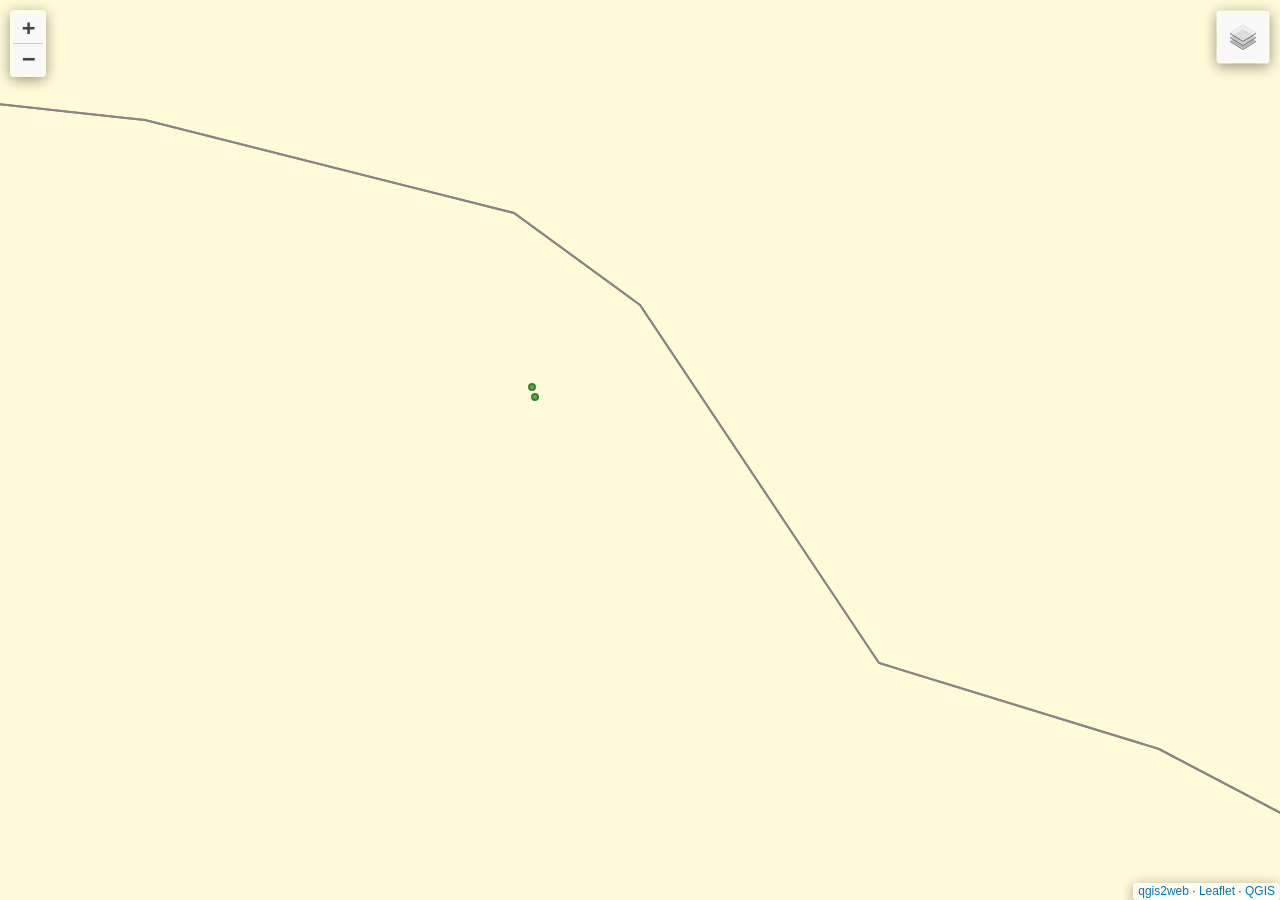
==== index.html @ 18610e32 "Jan 21 data" ====
<!doctype html>
<html lang="en">
    <head>
        <meta charset="utf-8">
        <meta http-equiv="X-UA-Compatible" content="IE=edge">
        <meta name="viewport" content="initial-scale=1,user-scalable=no,maximum-scale=1,width=device-width">
        <meta name="mobile-web-app-capable" content="yes">
        <meta name="apple-mobile-web-app-capable" content="yes">
        <link rel="stylesheet" href="css/leaflet.css">
        <link rel="stylesheet" href="css/L.Control.Layers.Tree.css">
        <link rel="stylesheet" href="css/qgis2web.css">
        <link rel="stylesheet" href="css/fontawesome-all.min.css">
        <link rel="stylesheet" href="css/leaflet.photon.css">
        <style>
        html, body, #map {
            width: 100%;
            height: 100%;
            padding: 0;
            margin: 0;
        }
        </style>
        <title></title>
    </head>
    <body>
        <div id="map">
        </div>
        <script src="js/qgis2web_expressions.js"></script>
        <script src="js/leaflet.js"></script>
        <script src="js/L.Control.Layers.Tree.min.js"></script>
        <script src="js/leaflet.rotatedMarker.js"></script>
        <script src="js/leaflet.pattern.js"></script>
        <script src="js/leaflet-hash.js"></script>
        <script src="js/Autolinker.min.js"></script>
        <script src="js/rbush.min.js"></script>
        <script src="js/labelgun.min.js"></script>
        <script src="js/labels.js"></script>
        <script src="js/leaflet.photon.js"></script>
        <script src="data/Wards_1.js"></script>
        <script src="data/Supporters_2.js"></script>
        <script src="data/Objectors_3.js"></script>
        <script>
        var highlightLayer;
        function highlightFeature(e) {
            highlightLayer = e.target;

            if (e.target.feature.geometry.type === 'LineString' || e.target.feature.geometry.type === 'MultiLineString') {
              highlightLayer.setStyle({
                color: 'rgba(255, 255, 0, 0.30)',
              });
            } else {
              highlightLayer.setStyle({
                fillColor: 'rgba(255, 255, 0, 0.30)',
                fillOpacity: 1
              });
            }
        }
        var map = L.map('map', {
            zoomControl:false, maxZoom:28, minZoom:1
        }).fitBounds([[50.75312364423836,-2.7796064634447877],[50.758389006236825,-2.770033794509593]]);
        var hash = new L.Hash(map);
        map.attributionControl.setPrefix('<a href="https://github.com/tomchadwin/qgis2web" target="_blank">qgis2web</a> &middot; <a href="https://leafletjs.com" title="A JS library for interactive maps">Leaflet</a> &middot; <a href="https://qgis.org">QGIS</a>');
        var autolinker = new Autolinker({truncate: {length: 30, location: 'smart'}});
        // remove popup's row if "visible-with-data"
        function removeEmptyRowsFromPopupContent(content, feature) {
         var tempDiv = document.createElement('div');
         tempDiv.innerHTML = content;
         var rows = tempDiv.querySelectorAll('tr');
         for (var i = 0; i < rows.length; i++) {
             var td = rows[i].querySelector('td.visible-with-data');
             var key = td ? td.id : '';
             if (td && td.classList.contains('visible-with-data') && feature.properties[key] == null) {
                 rows[i].parentNode.removeChild(rows[i]);
             }
         }
         return tempDiv.innerHTML;
        }
        // modify popup if contains media
        function addClassToPopupIfMedia(content, popup) {
            var tempDiv = document.createElement('div');
            tempDiv.innerHTML = content;
            var imgTd = tempDiv.querySelector('td img');
            if (imgTd) {
                var src = imgTd.getAttribute('src');
                if (/\.(jpg|jpeg|png|gif|bmp|webp|avif)$/i.test(src)) {
                    popup._contentNode.classList.add('media');
                    setTimeout(function() {
                        popup.update();
                    }, 10);
                } else if (/\.(mp3|wav|ogg|aac)$/i.test(src)) {
                    var audio = document.createElement('audio');
                    audio.controls = true;
                    audio.src = src;
                    imgTd.parentNode.replaceChild(audio, imgTd);
                    popup._contentNode.classList.add('media');
                    setTimeout(function() {
                        popup.setContent(tempDiv.innerHTML);
                        popup.update();
                    }, 10);
                } else if (/\.(mp4|webm|ogg|mov)$/i.test(src)) {
                    var video = document.createElement('video');
                    video.controls = true;
                    video.src = src;
                    video.style.width = "400px";
                    video.style.height = "300px";
                    video.style.maxHeight = "60vh";
                    video.style.maxWidth = "60vw";
                    imgTd.parentNode.replaceChild(video, imgTd);
                    popup._contentNode.classList.add('media');
                    // Aggiorna il popup quando il video carica i metadati
                    video.addEventListener('loadedmetadata', function() {
                        popup.update();
                    });
                    setTimeout(function() {
                        popup.setContent(tempDiv.innerHTML);
                        popup.update();
                    }, 10);
                } else {
                    popup._contentNode.classList.remove('media');
                }
            } else {
                popup._contentNode.classList.remove('media');
            }
        }
        var zoomControl = L.control.zoom({
            position: 'topleft'
        }).addTo(map);
        var bounds_group = new L.featureGroup([]);
        function setBounds() {
        }
        map.createPane('pane_Basemaplocked_0');
        map.getPane('pane_Basemaplocked_0').style.zIndex = 400;
        var layer_Basemaplocked_0 = L.tileLayer('https://tile.openstreetmap.org/{z}/{x}/{y}.png', {
            pane: 'pane_Basemaplocked_0',
            opacity: 1.0,
            attribution: '',
            minZoom: 1,
            maxZoom: 28,
            minNativeZoom: 0,
            maxNativeZoom: 19
        });
        layer_Basemaplocked_0;
        map.addLayer(layer_Basemaplocked_0);
        function pop_Wards_1(feature, layer) {
            layer.on({
                mouseout: function(e) {
                    for (var i in e.target._eventParents) {
                        if (typeof e.target._eventParents[i].resetStyle === 'function') {
                            e.target._eventParents[i].resetStyle(e.target);
                        }
                    }
                },
                mouseover: highlightFeature,
            });
            var popupContent = '<table>\
                    <tr>\
                        <td colspan="2"><strong>Ward</strong><br />' + (feature.properties['Ward'] !== null ? autolinker.link(String(feature.properties['Ward']).replace(/'/g, '\'').toLocaleString()) : '') + '</td>\
                    </tr>\
                    <tr>\
                        <th scope="row">Councillors</th>\
                        <td>' + (feature.properties['Councillors'] !== null ? autolinker.link(String(feature.properties['Councillors']).replace(/'/g, '\'').toLocaleString()) : '') + '</td>\
                    </tr>\
                    <tr>\
                        <th scope="row">Supporters</th>\
                        <td>' + (feature.properties['Supporters'] !== null ? autolinker.link(String(feature.properties['Supporters']).replace(/'/g, '\'').toLocaleString()) : '') + '</td>\
                    </tr>\
                    <tr>\
                        <th scope="row">Objectors</th>\
                        <td>' + (feature.properties['Objectors'] !== null ? autolinker.link(String(feature.properties['Objectors']).replace(/'/g, '\'').toLocaleString()) : '') + '</td>\
                    </tr>\
                </table>';
            var content = removeEmptyRowsFromPopupContent(popupContent, feature);
			layer.on('popupopen', function(e) {
				addClassToPopupIfMedia(content, e.popup);
			});
			layer.bindPopup(content, { maxHeight: 400 });
        }

        function style_Wards_1_0() {
            return {
                pane: 'pane_Wards_1',
                opacity: 1,
                color: 'rgba(134,134,134,1.0)',
                dashArray: '',
                lineCap: 'butt',
                lineJoin: 'miter',
                weight: 2.0, 
                fill: true,
                fillOpacity: 1,
                fillColor: 'rgba(255,225,4,0.14901960784313725)',
                interactive: true,
            }
        }
        map.createPane('pane_Wards_1');
        map.getPane('pane_Wards_1').style.zIndex = 401;
        map.getPane('pane_Wards_1').style['mix-blend-mode'] = 'normal';
        var layer_Wards_1 = new L.geoJson(json_Wards_1, {
            attribution: '',
            interactive: true,
            dataVar: 'json_Wards_1',
            layerName: 'layer_Wards_1',
            pane: 'pane_Wards_1',
            onEachFeature: pop_Wards_1,
            style: style_Wards_1_0,
        });
        bounds_group.addLayer(layer_Wards_1);
        map.addLayer(layer_Wards_1);
        function pop_Supporters_2(feature, layer) {
            layer.on({
                mouseout: function(e) {
                    for (var i in e.target._eventParents) {
                        if (typeof e.target._eventParents[i].resetStyle === 'function') {
                            e.target._eventParents[i].resetStyle(e.target);
                        }
                    }
                },
                mouseover: highlightFeature,
            });
            var popupContent = '<table>\
                    <tr>\
                        <td colspan="2">' + (feature.properties['Name'] !== null ? autolinker.link(String(feature.properties['Name']).replace(/'/g, '\'').toLocaleString()) : '') + '</td>\
                    </tr>\
                    <tr>\
                        <td colspan="2">' + (feature.properties['Address'] !== null ? autolinker.link(String(feature.properties['Address']).replace(/'/g, '\'').toLocaleString()) : '') + '</td>\
                    </tr>\
                    <tr>\
                        <td colspan="2">' + (feature.properties['lat'] !== null ? autolinker.link(String(feature.properties['lat']).replace(/'/g, '\'').toLocaleString()) : '') + '</td>\
                    </tr>\
                    <tr>\
                        <td colspan="2">' + (feature.properties['lon'] !== null ? autolinker.link(String(feature.properties['lon']).replace(/'/g, '\'').toLocaleString()) : '') + '</td>\
                    </tr>\
                </table>';
            var content = removeEmptyRowsFromPopupContent(popupContent, feature);
			layer.on('popupopen', function(e) {
				addClassToPopupIfMedia(content, e.popup);
			});
			layer.bindPopup(content, { maxHeight: 400 });
        }

        function style_Supporters_2_0() {
            return {
                pane: 'pane_Supporters_2',
                radius: 3.0,
                opacity: 1,
                color: 'rgba(128,17,25,1.0)',
                dashArray: '',
                lineCap: 'butt',
                lineJoin: 'miter',
                weight: 2.0,
                fill: true,
                fillOpacity: 1,
                fillColor: 'rgba(219,30,42,1.0)',
                interactive: true,
            }
        }
        map.createPane('pane_Supporters_2');
        map.getPane('pane_Supporters_2').style.zIndex = 402;
        map.getPane('pane_Supporters_2').style['mix-blend-mode'] = 'normal';
        var layer_Supporters_2 = new L.geoJson(json_Supporters_2, {
            attribution: '',
            interactive: true,
            dataVar: 'json_Supporters_2',
            layerName: 'layer_Supporters_2',
            pane: 'pane_Supporters_2',
            onEachFeature: pop_Supporters_2,
            pointToLayer: function (feature, latlng) {
                var context = {
                    feature: feature,
                    variables: {}
                };
                return L.circleMarker(latlng, style_Supporters_2_0(feature));
            },
        });
        bounds_group.addLayer(layer_Supporters_2);
        map.addLayer(layer_Supporters_2);
        function pop_Objectors_3(feature, layer) {
            layer.on({
                mouseout: function(e) {
                    for (var i in e.target._eventParents) {
                        if (typeof e.target._eventParents[i].resetStyle === 'function') {
                            e.target._eventParents[i].resetStyle(e.target);
                        }
                    }
                },
                mouseover: highlightFeature,
            });
            var popupContent = '<table>\
                    <tr>\
                        <td class="visible-with-data" id="id" colspan="2"><strong>id</strong><br />' + (feature.properties['id'] !== null ? autolinker.link(String(feature.properties['id']).replace(/'/g, '\'').toLocaleString()) : '') + '</td>\
                    </tr>\
                    <tr>\
                        <td colspan="2">' + (feature.properties['Name'] !== null ? autolinker.link(String(feature.properties['Name']).replace(/'/g, '\'').toLocaleString()) : '') + '</td>\
                    </tr>\
                    <tr>\
                        <td colspan="2">' + (feature.properties['Address'] !== null ? autolinker.link(String(feature.properties['Address']).replace(/'/g, '\'').toLocaleString()) : '') + '</td>\
                    </tr>\
                    <tr>\
                        <td colspan="2">' + (feature.properties['lat'] !== null ? autolinker.link(String(feature.properties['lat']).replace(/'/g, '\'').toLocaleString()) : '') + '</td>\
                    </tr>\
                    <tr>\
                        <td colspan="2">' + (feature.properties['lon'] !== null ? autolinker.link(String(feature.properties['lon']).replace(/'/g, '\'').toLocaleString()) : '') + '</td>\
                    </tr>\
                </table>';
            var content = removeEmptyRowsFromPopupContent(popupContent, feature);
			layer.on('popupopen', function(e) {
				addClassToPopupIfMedia(content, e.popup);
			});
			layer.bindPopup(content, { maxHeight: 400 });
        }

        function style_Objectors_3_0() {
            return {
                pane: 'pane_Objectors_3',
                radius: 3.0,
                opacity: 1,
                color: 'rgba(61,128,53,1.0)',
                dashArray: '',
                lineCap: 'butt',
                lineJoin: 'miter',
                weight: 2.0,
                fill: true,
                fillOpacity: 1,
                fillColor: 'rgba(84,176,74,1.0)',
                interactive: true,
            }
        }
        map.createPane('pane_Objectors_3');
        map.getPane('pane_Objectors_3').style.zIndex = 403;
        map.getPane('pane_Objectors_3').style['mix-blend-mode'] = 'normal';
        var layer_Objectors_3 = new L.geoJson(json_Objectors_3, {
            attribution: '',
            interactive: true,
            dataVar: 'json_Objectors_3',
            layerName: 'layer_Objectors_3',
            pane: 'pane_Objectors_3',
            onEachFeature: pop_Objectors_3,
            pointToLayer: function (feature, latlng) {
                var context = {
                    feature: feature,
                    variables: {}
                };
                return L.circleMarker(latlng, style_Objectors_3_0(feature));
            },
        });
        bounds_group.addLayer(layer_Objectors_3);
        map.addLayer(layer_Objectors_3);
        var overlaysTree = [
            {label: '<img src="legend/Objectors_3.png" /> Objectors', layer: layer_Objectors_3},
            {label: '<img src="legend/Supporters_2.png" /> Supporters', layer: layer_Supporters_2},
            {label: '<img src="legend/Wards_1.png" /> Wards', layer: layer_Wards_1},
            {label: "Basemap (locked)", layer: layer_Basemaplocked_0, radioGroup: 'bm' },]
        var lay = L.control.layers.tree(null, overlaysTree,{
            //namedToggle: true,
            //selectorBack: false,
            //closedSymbol: '&#8862; &#x1f5c0;',
            //openedSymbol: '&#8863; &#x1f5c1;',
            //collapseAll: 'Collapse all',
            //expandAll: 'Expand all',
            collapsed: true,
        });
        lay.addTo(map);
        setBounds();
        </script>        
    </body>
</html>
---- css/leaflet.css ----
/* required styles */

.leaflet-pane,
.leaflet-tile,
.leaflet-marker-icon,
.leaflet-marker-shadow,
.leaflet-tile-container,
.leaflet-pane > svg,
.leaflet-pane > canvas,
.leaflet-zoom-box,
.leaflet-image-layer,
.leaflet-layer {
	position: absolute;
	left: 0;
	top: 0;
	}
.leaflet-container {
	overflow: hidden;
	}
.leaflet-tile,
.leaflet-marker-icon,
.leaflet-marker-shadow {
	-webkit-user-select: none;
	   -moz-user-select: none;
	        user-select: none;
	  -webkit-user-drag: none;
	}
/* Prevents IE11 from highlighting tiles in blue */
.leaflet-tile::selection {
	background: transparent;
}
/* Safari renders non-retina tile on retina better with this, but Chrome is worse */
.leaflet-safari .leaflet-tile {
	image-rendering: -webkit-optimize-contrast;
	}
/* hack that prevents hw layers "stretching" when loading new tiles */
.leaflet-safari .leaflet-tile-container {
	width: 1600px;
	height: 1600px;
	-webkit-transform-origin: 0 0;
	}
.leaflet-marker-icon,
.leaflet-marker-shadow {
	display: block;
	}
/* .leaflet-container svg: reset svg max-width decleration shipped in Joomla! (joomla.org) 3.x */
/* .leaflet-container img: map is broken in FF if you have max-width: 100% on tiles */
.leaflet-container .leaflet-overlay-pane svg {
	max-width: none !important;
	max-height: none !important;
	}
.leaflet-container .leaflet-marker-pane img,
.leaflet-container .leaflet-shadow-pane img,
.leaflet-container .leaflet-tile-pane img,
.leaflet-container img.leaflet-image-layer,
.leaflet-container .leaflet-tile {
	max-width: none !important;
	max-height: none !important;
	width: auto;
	padding: 0;
	}

.leaflet-container img.leaflet-tile {
	/* See: https://bugs.chromium.org/p/chromium/issues/detail?id=600120 */
	mix-blend-mode: plus-lighter;
}

.leaflet-container.leaflet-touch-zoom {
	-ms-touch-action: pan-x pan-y;
	touch-action: pan-x pan-y;
	}
.leaflet-container.leaflet-touch-drag {
	-ms-touch-action: pinch-zoom;
	/* Fallback for FF which doesn't support pinch-zoom */
	touch-action: none;
	touch-action: pinch-zoom;
}
.leaflet-container.leaflet-touch-drag.leaflet-touch-zoom {
	-ms-touch-action: none;
	touch-action: none;
}
.leaflet-container {
	-webkit-tap-highlight-color: transparent;
}
.leaflet-container a {
	-webkit-tap-highlight-color: rgba(51, 181, 229, 0.4);
}
.leaflet-tile {
	filter: inherit;
	visibility: hidden;
	}
.leaflet-tile-loaded {
	visibility: inherit;
	}
.leaflet-zoom-box {
	width: 0;
	height: 0;
	-moz-box-sizing: border-box;
	     box-sizing: border-box;
	z-index: 800;
	}
/* workaround for https://bugzilla.mozilla.org/show_bug.cgi?id=888319 */
.leaflet-overlay-pane svg {
	-moz-user-select: none;
	}

.leaflet-pane         { z-index: 400; }

.leaflet-tile-pane    { z-index: 200; }
.leaflet-overlay-pane { z-index: 400; }
.leaflet-shadow-pane  { z-index: 500; }
.leaflet-marker-pane  { z-index: 600; }
.leaflet-tooltip-pane   { z-index: 650; }
.leaflet-popup-pane   { z-index: 700; }

.leaflet-map-pane canvas { z-index: 100; }
.leaflet-map-pane svg    { z-index: 200; }

.leaflet-vml-shape {
	width: 1px;
	height: 1px;
	}
.lvml {
	behavior: url(#default#VML);
	display: inline-block;
	position: absolute;
	}


/* control positioning */

.leaflet-control {
	position: relative;
	z-index: 800;
	pointer-events: visiblePainted; /* IE 9-10 doesn't have auto */
	pointer-events: auto;
	}
.leaflet-top,
.leaflet-bottom {
	position: absolute;
	z-index: 1000;
	pointer-events: none;
	}
.leaflet-top {
	top: 0;
	}
.leaflet-right {
	right: 0;
	}
.leaflet-bottom {
	bottom: 0;
	}
.leaflet-left {
	left: 0;
	}
.leaflet-control {
	float: left;
	clear: both;
	}
.leaflet-right .leaflet-control {
	float: right;
	}
.leaflet-top .leaflet-control {
	margin-top: 10px;
	}
.leaflet-bottom .leaflet-control {
	margin-bottom: 10px;
	}
.leaflet-left .leaflet-control {
	margin-left: 10px;
	}
.leaflet-right .leaflet-control {
	margin-right: 10px;
	}


/* zoom and fade animations */

.leaflet-fade-anim .leaflet-popup {
	opacity: 0;
	-webkit-transition: opacity 0.2s linear;
	   -moz-transition: opacity 0.2s linear;
	        transition: opacity 0.2s linear;
	}
.leaflet-fade-anim .leaflet-map-pane .leaflet-popup {
	opacity: 1;
	}
.leaflet-zoom-animated {
	-webkit-transform-origin: 0 0;
	    -ms-transform-origin: 0 0;
	        transform-origin: 0 0;
	}
svg.leaflet-zoom-animated {
	will-change: transform;
}

.leaflet-zoom-anim .leaflet-zoom-animated {
	-webkit-transition: -webkit-transform 0.25s cubic-bezier(0,0,0.25,1);
	   -moz-transition:    -moz-transform 0.25s cubic-bezier(0,0,0.25,1);
	        transition:         transform 0.25s cubic-bezier(0,0,0.25,1);
	}
.leaflet-zoom-anim .leaflet-tile,
.leaflet-pan-anim .leaflet-tile {
	-webkit-transition: none;
	   -moz-transition: none;
	        transition: none;
	}

.leaflet-zoom-anim .leaflet-zoom-hide {
	visibility: hidden;
	}


/* cursors */

.leaflet-interactive {
	cursor: pointer;
	}
.leaflet-grab {
	cursor: -webkit-grab;
	cursor:    -moz-grab;
	cursor:         grab;
	}
.leaflet-crosshair,
.leaflet-crosshair .leaflet-interactive {
	cursor: crosshair;
	}
.leaflet-popup-pane,
.leaflet-control {
	cursor: auto;
	}
.leaflet-dragging .leaflet-grab,
.leaflet-dragging .leaflet-grab .leaflet-interactive,
.leaflet-dragging .leaflet-marker-draggable {
	cursor: move;
	cursor: -webkit-grabbing;
	cursor:    -moz-grabbing;
	cursor:         grabbing;
	}

/* marker & overlays interactivity */
.leaflet-marker-icon,
.leaflet-marker-shadow,
.leaflet-image-layer,
.leaflet-pane > svg path,
.leaflet-tile-container {
	pointer-events: none;
	}

.leaflet-marker-icon.leaflet-interactive,
.leaflet-image-layer.leaflet-interactive,
.leaflet-pane > svg path.leaflet-interactive,
svg.leaflet-image-layer.leaflet-interactive path {
	pointer-events: visiblePainted; /* IE 9-10 doesn't have auto */
	pointer-events: auto;
	}

/* visual tweaks */

.leaflet-container {
	background: #ddd;
	outline-offset: 1px;
	}
.leaflet-container a {
	color: #0078A8;
	}
.leaflet-zoom-box {
	border: 2px dotted #38f;
	background: rgba(255,255,255,0.5);
	}


/* general typography */
.leaflet-container {
	font-family: "Helvetica Neue", Arial, Helvetica, sans-serif;
	font-size: 12px;
	font-size: 0.75rem;
	line-height: 1.5;
	}


/* general toolbar styles */

.leaflet-bar {
	box-shadow: 0 1px 5px rgba(0,0,0,0.65);
	border-radius: 4px;
	}
.leaflet-bar a {
	background-color: #fff;
	border-bottom: 1px solid #ccc;
	width: 26px;
	height: 26px;
	line-height: 26px;
	display: block;
	text-align: center;
	text-decoration: none;
	color: black;
	}
.leaflet-bar a,
.leaflet-control-layers-toggle {
	background-position: 50% 50%;
	background-repeat: no-repeat;
	display: block;
	}
.leaflet-bar a:hover,
.leaflet-bar a:focus {
	background-color: #f4f4f4;
	}
.leaflet-bar a:first-child {
	border-top-left-radius: 4px;
	border-top-right-radius: 4px;
	}
.leaflet-bar a:last-child {
	border-bottom-left-radius: 4px;
	border-bottom-right-radius: 4px;
	border-bottom: none;
	}
.leaflet-bar a.leaflet-disabled {
	cursor: default;
	background-color: #f4f4f4;
	color: #bbb;
	}

.leaflet-touch .leaflet-bar a {
	width: 30px;
	height: 30px;
	line-height: 30px;
	}
.leaflet-touch .leaflet-bar a:first-child {
	border-top-left-radius: 2px;
	border-top-right-radius: 2px;
	}
.leaflet-touch .leaflet-bar a:last-child {
	border-bottom-left-radius: 2px;
	border-bottom-right-radius: 2px;
	}

/* zoom control */

.leaflet-control-zoom-in,
.leaflet-control-zoom-out {
	font: bold 18px 'Lucida Console', Monaco, monospace;
	text-indent: 1px;
	}

.leaflet-touch .leaflet-control-zoom-in, .leaflet-touch .leaflet-control-zoom-out  {
	font-size: 22px;
	}


/* layers control */

.leaflet-control-layers {
	box-shadow: 0 1px 5px rgba(0,0,0,0.4);
	background: #fff;
	border-radius: 5px;
	}
.leaflet-control-layers-toggle {
	background-image: url(images/layers.png);
	width: 36px;
	height: 36px;
	}
.leaflet-retina .leaflet-control-layers-toggle {
	background-image: url(images/layers-2x.png);
	background-size: 26px 26px;
	}
.leaflet-touch .leaflet-control-layers-toggle {
	width: 44px;
	height: 44px;
	}
.leaflet-control-layers .leaflet-control-layers-list,
.leaflet-control-layers-expanded .leaflet-control-layers-toggle {
	display: none;
	}
.leaflet-control-layers-expanded .leaflet-control-layers-list {
	display: block;
	position: relative;
	}
.leaflet-control-layers-expanded {
	padding: 6px 10px 6px 6px;
	color: #333;
	background: #fff;
	}
.leaflet-control-layers-scrollbar {
	overflow-y: scroll;
	overflow-x: hidden;
	padding-right: 5px;
	}
.leaflet-control-layers-selector {
	margin-top: 2px;
	position: relative;
	top: 1px;
	}
.leaflet-control-layers label {
	display: block;
	font-size: 13px;
	font-size: 1.08333em;
	}
.leaflet-control-layers-separator {
	height: 0;
	border-top: 1px solid #ddd;
	margin: 5px -10px 5px -6px;
	}

/* Default icon URLs */
.leaflet-default-icon-path { /* used only in path-guessing heuristic, see L.Icon.Default */
	background-image: url(images/marker-icon.png);
	}


/* attribution and scale controls */

.leaflet-container .leaflet-control-attribution {
	background: #fff;
	background: rgba(255, 255, 255, 0.8);
	margin: 0;
	}
.leaflet-control-attribution,
.leaflet-control-scale-line {
	padding: 0 5px;
	color: #333;
	line-height: 1.4;
	}
.leaflet-control-attribution a {
	text-decoration: none;
	}
.leaflet-control-attribution a:hover,
.leaflet-control-attribution a:focus {
	text-decoration: underline;
	}
.leaflet-attribution-flag {
	display: inline !important;
	vertical-align: baseline !important;
	width: 1em;
	height: 0.6669em;
	}
.leaflet-left .leaflet-control-scale {
	margin-left: 5px;
	}
.leaflet-bottom .leaflet-control-scale {
	margin-bottom: 5px;
	}
.leaflet-control-scale-line {
	border: 2px solid #777;
	border-top: none;
	line-height: 1.1;
	padding: 2px 5px 1px;
	white-space: nowrap;
	-moz-box-sizing: border-box;
	     box-sizing: border-box;
	background: rgba(255, 255, 255, 0.8);
	text-shadow: 1px 1px #fff;
	}
.leaflet-control-scale-line:not(:first-child) {
	border-top: 2px solid #777;
	border-bottom: none;
	margin-top: -2px;
	}
.leaflet-control-scale-line:not(:first-child):not(:last-child) {
	border-bottom: 2px solid #777;
	}

.leaflet-touch .leaflet-control-attribution,
.leaflet-touch .leaflet-control-layers,
.leaflet-touch .leaflet-bar {
	box-shadow: none;
	}
.leaflet-touch .leaflet-control-layers,
.leaflet-touch .leaflet-bar {
	border: 2px solid rgba(0,0,0,0.2);
	background-clip: padding-box;
	}


/* popup */

.leaflet-popup {
	position: absolute;
	text-align: center;
	margin-bottom: 20px;
	}
.leaflet-popup-content-wrapper {
	padding: 1px;
	text-align: left;
	border-radius: 12px;
	}
.leaflet-popup-content {
	margin: 13px 24px 13px 20px;
	line-height: 1.3;
	font-size: 13px;
	font-size: 1.08333em;
	min-height: 1px;
	}
.leaflet-popup-content p {
	margin: 17px 0;
	margin: 1.3em 0;
	}
.leaflet-popup-tip-container {
	width: 40px;
	height: 20px;
	position: absolute;
	left: 50%;
	margin-top: -1px;
	margin-left: -20px;
	overflow: hidden;
	pointer-events: none;
	}
.leaflet-popup-tip {
	width: 17px;
	height: 17px;
	padding: 1px;

	margin: -10px auto 0;
	pointer-events: auto;

	-webkit-transform: rotate(45deg);
	   -moz-transform: rotate(45deg);
	    -ms-transform: rotate(45deg);
	        transform: rotate(45deg);
	}
.leaflet-popup-content-wrapper,
.leaflet-popup-tip {
	background: white;
	color: #333;
	box-shadow: 0 3px 14px rgba(0,0,0,0.4);
	}
.leaflet-container a.leaflet-popup-close-button {
	position: absolute;
	top: 0;
	right: 0;
	border: none;
	text-align: center;
	width: 24px;
	height: 24px;
	font: 16px/24px Tahoma, Verdana, sans-serif;
	color: #757575;
	text-decoration: none;
	background: transparent;
	}
.leaflet-container a.leaflet-popup-close-button:hover,
.leaflet-container a.leaflet-popup-close-button:focus {
	color: #585858;
	}
.leaflet-popup-scrolled {
	overflow: auto;
	}

.leaflet-oldie .leaflet-popup-content-wrapper {
	-ms-zoom: 1;
	}
.leaflet-oldie .leaflet-popup-tip {
	width: 24px;
	margin: 0 auto;

	-ms-filter: "progid:DXImageTransform.Microsoft.Matrix(M11=0.70710678, M12=0.70710678, M21=-0.70710678, M22=0.70710678)";
	filter: progid:DXImageTransform.Microsoft.Matrix(M11=0.70710678, M12=0.70710678, M21=-0.70710678, M22=0.70710678);
	}

.leaflet-oldie .leaflet-control-zoom,
.leaflet-oldie .leaflet-control-layers,
.leaflet-oldie .leaflet-popup-content-wrapper,
.leaflet-oldie .leaflet-popup-tip {
	border: 1px solid #999;
	}


/* div icon */

.leaflet-div-icon {
	background: #fff;
	border: 1px solid #666;
	}


/* Tooltip */
/* Base styles for the element that has a tooltip */
.leaflet-tooltip {
	position: absolute;
	padding: 6px;
	background-color: #fff;
	border: 1px solid #fff;
	border-radius: 3px;
	color: #222;
	white-space: nowrap;
	-webkit-user-select: none;
	-moz-user-select: none;
	-ms-user-select: none;
	user-select: none;
	pointer-events: none;
	box-shadow: 0 1px 3px rgba(0,0,0,0.4);
	}
.leaflet-tooltip.leaflet-interactive {
	cursor: pointer;
	pointer-events: auto;
	}
.leaflet-tooltip-top:before,
.leaflet-tooltip-bottom:before,
.leaflet-tooltip-left:before,
.leaflet-tooltip-right:before {
	position: absolute;
	pointer-events: none;
	border: 6px solid transparent;
	background: transparent;
	content: "";
	}

/* Directions */

.leaflet-tooltip-bottom {
	margin-top: 6px;
}
.leaflet-tooltip-top {
	margin-top: -6px;
}
.leaflet-tooltip-bottom:before,
.leaflet-tooltip-top:before {
	left: 50%;
	margin-left: -6px;
	}
.leaflet-tooltip-top:before {
	bottom: 0;
	margin-bottom: -12px;
	border-top-color: #fff;
	}
.leaflet-tooltip-bottom:before {
	top: 0;
	margin-top: -12px;
	margin-left: -6px;
	border-bottom-color: #fff;
	}
.leaflet-tooltip-left {
	margin-left: -6px;
}
.leaflet-tooltip-right {
	margin-left: 6px;
}
.leaflet-tooltip-left:before,
.leaflet-tooltip-right:before {
	top: 50%;
	margin-top: -6px;
	}
.leaflet-tooltip-left:before {
	right: 0;
	margin-right: -12px;
	border-left-color: #fff;
	}
.leaflet-tooltip-right:before {
	left: 0;
	margin-left: -12px;
	border-right-color: #fff;
	}

/* Printing */

@media print {
	/* Prevent printers from removing background-images of controls. */
	.leaflet-control {
		-webkit-print-color-adjust: exact;
		print-color-adjust: exact;
		}
	}
---- css/L.Control.Layers.Tree.css ----
.leaflet-control-layers-toggle.leaflet-layerstree-named-toggle {
    margin: 2px 5px;
    width: auto;
    height: auto;
    background-image: none;
}

.leaflet-control-layers-list{
	font: 13px / 1.7 "Helvetica Neue", Arial, Helvetica, sans-serif;
}

.leaflet-layerstree-node {
}

.leaflet-layerstree-header input{
    margin-left: 0px;
}


.leaflet-layerstree-header {
}

.leaflet-layerstree-header-pointer {
    cursor: pointer;
}

.leaflet-layerstree-header label {
    display: inline-block;
    cursor: pointer;
}

.leaflet-layerstree-header-label {
}

.leaflet-layerstree-header-name {
	padding-left: 2px;
}

.leaflet-layerstree-header-space {
}

.leaflet-layerstree-children {
    padding-left: 20px;
}

.leaflet-layerstree-children-nopad {
    padding-left: 0px;
}

.leaflet-layerstree-closed {
}

.leaflet-layerstree-opened {
}

.leaflet-layerstree-hide {
    display: none;
}

.leaflet-layerstree-nevershow {
    display: none;
}

.leaflet-layerstree-expand-collapse {
    cursor: pointer;
}
---- css/qgis2web.css ----
#map {
            background-color: #ffffff
        }
        html, body, #map {
			overflow: hidden;
        }
        .col9{
			height: 100%!important;
		}
		.col3{
			height: 100%;
			overflow: auto;
		}
        .info {
            padding: 6px 8px;
            font: 14px/16px Arial, Helvetica, sans-serif;
            background-color:#f8f8f8 !important;
            color: #444444 !important;
            box-shadow: 0 0 15px rgba(0,0,0,0.2);
            border-radius: 5px;
        }
        .info h2 {
            margin: 0 0 5px;
        }
        .leaflet-container {
            background: #fff;
            padding-right: 10px;
        }
        .leaflet-popup-scrolled {
            border-bottom: unset!important;
            border-top: unset!important;
        }
        .leaflet-popup-content{
            max-height: 70vh;
            max-width: 70vw;
        }
        .leaflet-popup-content.media{
            width: auto!important;
            height: auto!important;
        }
        .leaflet-popup-content th {
            text-align: left;
            vertical-align: top;
            min-width: 75px;
        }
        .leaflet-popup-content td {
            min-width: 75px;
        }
        .leaflet-popup-content td img {
            max-height: 60vh;
            max-width: 60vw;
        }

        .leaflet-tooltip {
            background: none;
            box-shadow: none;
            border: none;
        }
        .leaflet-tooltip-left:before, .leaflet-tooltip-right:before {
            border: 0px;
        }
        }
        .fa, .leaflet-container, a {
            color: #444444 !important;
        }
        .leaflet-control-zoom-in, .leaflet-control-zoom-out,
        .leaflet-control-locate a,
        .leaflet-touch .leaflet-control-geocoder-icon,
        .leaflet-control-search .search-button,
         .leaflet-control-measure {
            background-color: #f8f8f8 !important;
            border-radius: 0px !important;
            color: #444444 !important;
        }
        .abstract {
            font: bold 18px 'Lucida Console', Monaco, monospace;
            text-indent: 1px;
            background-color: #f8f8f8 !important;
            width: 30px !important;
            color: #444444 !important;
            height: 30px !important;
            text-align: center !important;
            line-height: 30px !important;
        }
        .abstractUncollapsed {
            padding: 6px 8px;
            font: 12px/1.5 "Helvetica Neue", Arial, Helvetica, sans-serif;
            background-color:#f8f8f8 !important;
            color: #444444 !important;
            box-shadow: 0 0 15px rgba(0,0,0,0.2);
            border-radius: 5px;
            max-width: 40%;
        }
        .leaflet-control {
            box-shadow: 0 3px 14px rgba(0, 0, 0, 0.4)!important;
            border-radius: 4px;
        }
        .leaflet-touch .leaflet-control-layers,
        .leaflet-touch .leaflet-bar,
        .leaflet-control-search,
        .leaflet-control-measure {
            border: 3px solid rgba(255,255,255,.4) !important;
        }
        .leaflet-control-attribution a {
            color: #0078A8 !important;
        }
        .leaflet-control-scale-line {
            border: 2px solid #f8f8f8 !important;
            border-top: none !important;
            color: black !important;
        }
        .leaflet-control-search .search-button {
            width: 30px !important;
            height: 30px !important;
            font-size: 13px !important;
            text-align: center !important;
            cursor: pointer;
        }
        .search-button.fa.fa-binoculars{
            display: flex;
            justify-content: center;
            align-items: center;
        }
        .leaflet-control-measure .leaflet-control {
            width: 30px !important;
            height: 30px !important;
        }
        .leaflet-container .leaflet-control-search{
            background: none !important;
        }
        .leaflet-control-search .search-input {
            margin: 0px 0px 0px 0px !important;
            height: 30px !important;
        }
        .leaflet-control-measure {
            background: none!important;
            border-radius: 4px !important;
        }
        .leaflet-control-measure .leaflet-control-measure-interaction {
            background-color: #f8f8f8 !important;
        }
        .leaflet-touch .leaflet-control-measure
        .leaflet-control-measure-toggle,
        .leaflet-touch .leaflet-control-measure
        .leaflet-control-measure-toggle:hover {
            width: 30px !important;
            height: 30px !important;
            border-radius: 0px !important;
            background-color: #f8f8f8 !important;
            color: #444444 !important;
            font-size: 13px;
            line-height: 30px;
            text-align: center;
            text-indent: 0%;
        }
        .leaflet-control-layers {
			padding: 2px;
			display: flex;
			flex-direction: column;
			align-items: flex-end;
            background-color: #f8f8f8 !important;
            color: #444444 !important;

		}
        .leaflet-control-layers-expanded {
			padding-left: 6px;
		}	
        .leaflet-control-layers-expanded .leaflet-control-layers-toggle {
            display: block;
            background-image: none;
			text-decoration: none;
            margin-bottom: 3px;
        }
        .leaflet-control-layers-expanded .leaflet-control-layers-toggle::after {
            content: '»';
            font-size: x-large;
            color: #444444 !important;
            display: flex;
            align-items: center;
            justify-content: center;
            width: 100%;
            height: 100%;
            text-align: center;
        }
        .leaflet-overlay-pane {
            z-index: 550;
        }
        .leaflet-popup-pane {
            z-index: 700;
        }
        #gcd-button-control {
            display: flex;
            justify-content: center;
            align-items: center;
        }
        .leaflet-control-layers-expanded .leaflet-control-layers-toggle {
            display: none;
        }
---- css/leaflet.photon.css ----
ul.photon-autocomplete {
    position: absolute;
    background-color: white;
    max-width: fit-content;
    z-index: 1000;
    box-shadow: 0 4px 9px #999999;
    display: none;
    margin: 0; /* Remove margins */
    list-style-type: none; /* Remove bullets */
    padding: 0; /* Remove padding */
    font-family: Arial, sans-serif;
    height: 200px;
    overflow:hidden;
    overflow-y: scroll;
    scrollbar-width: none;
}
.photon-autocomplete li {
    min-height: 20px;
    line-height: 1em;
    padding: 5px 10px;
    overflow: hidden;
    /* white-space: nowrap; */
    word-wrap: break-word;
    overflow-wrap: break-word;
    word-break: break-word;
    font-size: 1em;
}
.photon-autocomplete li strong {
    display: block;
    
}
.photon-autocomplete li.on {
    background-color: #ff8c9d;
    cursor: pointer;
}
.photon-autocomplete li.photon-no-result {
    text-align: center;
    color: #666;
    font-size: 0.9em;
    line-height: 20px;
    width: fit-content;
    block-size: fit-content;
}
.photon-autocomplete .photon-feedback {
    display: block;
    text-align: right;
    font-size: 0.8em;
    padding: 3px;
    color: #999;
    border-top: 1px solid #eee;
}
.photon-input:focus {
    width: 400px;
    border-radius: 10px;
}
@media all and (max-width:500px){
    #map .photon-input:focus {
        width: 300px;
        border-radius: 10px;
    }
}
@media all and (max-width:400px){
    #map ul.photon-autocomplete {
        position: relative;
        background-color: white;
        max-width: 400;
        z-index: 1000;
        box-shadow: 0 4px 9px #999999;
        display: none;
        margin: 0; /* Remove margins */
        list-style-type: none; /* Remove bullets */
        padding: 0; /* Remove padding */
        font-family: Arial, sans-serif;
    }
    #map .photon-input:focus {
        width: 200px;
        border-radius: 10px;
    }
}
@media all and (max-width:280px){
    #map .photon-input:focus {
        width: 150px;
        border-radius: 10px;
    }
}
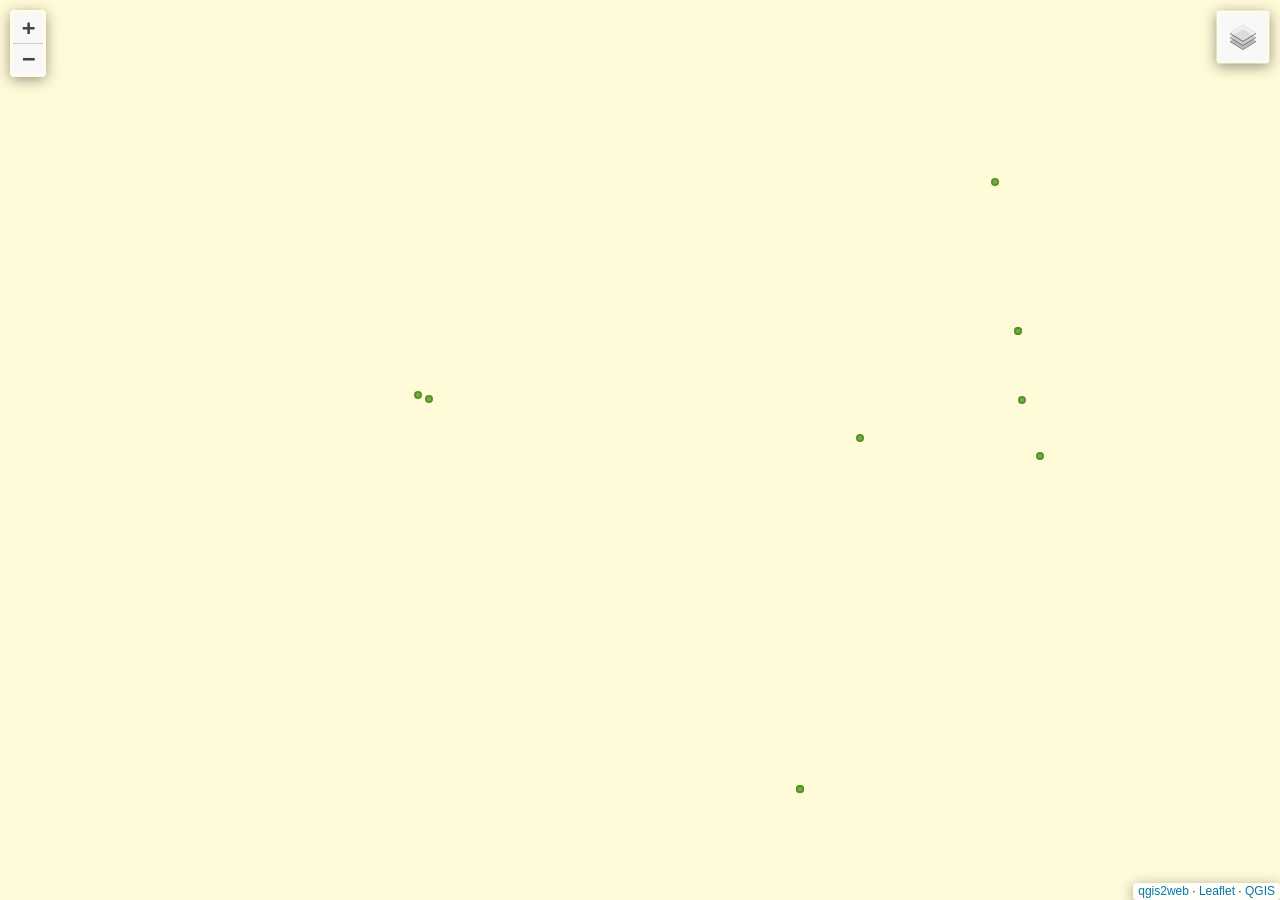
==== commit e88cd607: "Jan 23 data" ====
--- a/index.html
+++ b/index.html
@@ -35,9 +35,9 @@
         <script src="js/labelgun.min.js"></script>
         <script src="js/labels.js"></script>
         <script src="js/leaflet.photon.js"></script>
-        <script src="data/Wards_1.js"></script>
-        <script src="data/Supporters_2.js"></script>
-        <script src="data/Objectors_3.js"></script>
+        <script src="data/Supporters_1.js"></script>
+        <script src="data/Objectors_2.js"></script>
+        <script src="data/Wards_3.js"></script>
         <script>
         var highlightLayer;
         function highlightFeature(e) {
@@ -56,7 +56,7 @@
         }
         var map = L.map('map', {
             zoomControl:false, maxZoom:28, minZoom:1
-        }).fitBounds([[50.75312364423836,-2.7796064634447877],[50.758389006236825,-2.770033794509593]]);
+        }).fitBounds([[50.790735170145545,-2.754596756398852],[50.791315848683176,-2.753342243824548]]);
         var hash = new L.Hash(map);
         map.attributionControl.setPrefix('<a href="https://github.com/tomchadwin/qgis2web" target="_blank">qgis2web</a> &middot; <a href="https://leafletjs.com" title="A JS library for interactive maps">Leaflet</a> &middot; <a href="https://qgis.org">QGIS</a>');
         var autolinker = new Autolinker({truncate: {length: 30, location: 'smart'}});
@@ -140,7 +140,7 @@
         });
         layer_Basemaplocked_0;
         map.addLayer(layer_Basemaplocked_0);
-        function pop_Wards_1(feature, layer) {
+        function pop_Supporters_1(feature, layer) {
             layer.on({
                 mouseout: function(e) {
                     for (var i in e.target._eventParents) {
@@ -153,19 +153,16 @@
             });
             var popupContent = '<table>\
                     <tr>\
-                        <td colspan="2"><strong>Ward</strong><br />' + (feature.properties['Ward'] !== null ? autolinker.link(String(feature.properties['Ward']).replace(/'/g, '\'').toLocaleString()) : '') + '</td>\
-                    </tr>\
-                    <tr>\
-                        <th scope="row">Councillors</th>\
-                        <td>' + (feature.properties['Councillors'] !== null ? autolinker.link(String(feature.properties['Councillors']).replace(/'/g, '\'').toLocaleString()) : '') + '</td>\
-                    </tr>\
-                    <tr>\
-                        <th scope="row">Supporters</th>\
-                        <td>' + (feature.properties['Supporters'] !== null ? autolinker.link(String(feature.properties['Supporters']).replace(/'/g, '\'').toLocaleString()) : '') + '</td>\
-                    </tr>\
-                    <tr>\
-                        <th scope="row">Objectors</th>\
-                        <td>' + (feature.properties['Objectors'] !== null ? autolinker.link(String(feature.properties['Objectors']).replace(/'/g, '\'').toLocaleString()) : '') + '</td>\
+                        <td colspan="2">' + (feature.properties['Name'] !== null ? autolinker.link(String(feature.properties['Name']).replace(/'/g, '\'').toLocaleString()) : '') + '</td>\
+                    </tr>\
+                    <tr>\
+                        <td colspan="2">' + (feature.properties['Address'] !== null ? autolinker.link(String(feature.properties['Address']).replace(/'/g, '\'').toLocaleString()) : '') + '</td>\
+                    </tr>\
+                    <tr>\
+                        <td colspan="2">' + (feature.properties['lat'] !== null ? autolinker.link(String(feature.properties['lat']).replace(/'/g, '\'').toLocaleString()) : '') + '</td>\
+                    </tr>\
+                    <tr>\
+                        <td colspan="2">' + (feature.properties['lon'] !== null ? autolinker.link(String(feature.properties['lon']).replace(/'/g, '\'').toLocaleString()) : '') + '</td>\
                     </tr>\
                 </table>';
             var content = removeEmptyRowsFromPopupContent(popupContent, feature);
@@ -175,36 +172,43 @@
 			layer.bindPopup(content, { maxHeight: 400 });
         }
 
-        function style_Wards_1_0() {
+        function style_Supporters_1_0() {
             return {
-                pane: 'pane_Wards_1',
+                pane: 'pane_Supporters_1',
+                radius: 3.0,
                 opacity: 1,
-                color: 'rgba(134,134,134,1.0)',
+                color: 'rgba(128,17,25,1.0)',
                 dashArray: '',
                 lineCap: 'butt',
                 lineJoin: 'miter',
-                weight: 2.0, 
+                weight: 2.0,
                 fill: true,
                 fillOpacity: 1,
-                fillColor: 'rgba(255,225,4,0.14901960784313725)',
+                fillColor: 'rgba(219,30,42,1.0)',
                 interactive: true,
             }
         }
-        map.createPane('pane_Wards_1');
-        map.getPane('pane_Wards_1').style.zIndex = 401;
-        map.getPane('pane_Wards_1').style['mix-blend-mode'] = 'normal';
-        var layer_Wards_1 = new L.geoJson(json_Wards_1, {
+        map.createPane('pane_Supporters_1');
+        map.getPane('pane_Supporters_1').style.zIndex = 401;
+        map.getPane('pane_Supporters_1').style['mix-blend-mode'] = 'normal';
+        var layer_Supporters_1 = new L.geoJson(json_Supporters_1, {
             attribution: '',
             interactive: true,
-            dataVar: 'json_Wards_1',
-            layerName: 'layer_Wards_1',
-            pane: 'pane_Wards_1',
-            onEachFeature: pop_Wards_1,
-            style: style_Wards_1_0,
-        });
-        bounds_group.addLayer(layer_Wards_1);
-        map.addLayer(layer_Wards_1);
-        function pop_Supporters_2(feature, layer) {
+            dataVar: 'json_Supporters_1',
+            layerName: 'layer_Supporters_1',
+            pane: 'pane_Supporters_1',
+            onEachFeature: pop_Supporters_1,
+            pointToLayer: function (feature, latlng) {
+                var context = {
+                    feature: feature,
+                    variables: {}
+                };
+                return L.circleMarker(latlng, style_Supporters_1_0(feature));
+            },
+        });
+        bounds_group.addLayer(layer_Supporters_1);
+        map.addLayer(layer_Supporters_1);
+        function pop_Objectors_2(feature, layer) {
             layer.on({
                 mouseout: function(e) {
                     for (var i in e.target._eventParents) {
@@ -217,6 +221,9 @@
             });
             var popupContent = '<table>\
                     <tr>\
+                        <td class="visible-with-data" id="id" colspan="2"><strong>id</strong><br />' + (feature.properties['id'] !== null ? autolinker.link(String(feature.properties['id']).replace(/'/g, '\'').toLocaleString()) : '') + '</td>\
+                    </tr>\
+                    <tr>\
                         <td colspan="2">' + (feature.properties['Name'] !== null ? autolinker.link(String(feature.properties['Name']).replace(/'/g, '\'').toLocaleString()) : '') + '</td>\
                     </tr>\
                     <tr>\
@@ -227,6 +234,12 @@
                     </tr>\
                     <tr>\
                         <td colspan="2">' + (feature.properties['lon'] !== null ? autolinker.link(String(feature.properties['lon']).replace(/'/g, '\'').toLocaleString()) : '') + '</td>\
+                    </tr>\
+                    <tr>\
+                        <td colspan="2">' + (feature.properties['field_6'] !== null ? autolinker.link(String(feature.properties['field_6']).replace(/'/g, '\'').toLocaleString()) : '') + '</td>\
+                    </tr>\
+                    <tr>\
+                        <td colspan="2">' + (feature.properties['field_7'] !== null ? autolinker.link(String(feature.properties['field_7']).replace(/'/g, '\'').toLocaleString()) : '') + '</td>\
                     </tr>\
                 </table>';
             var content = removeEmptyRowsFromPopupContent(popupContent, feature);
@@ -236,43 +249,43 @@
 			layer.bindPopup(content, { maxHeight: 400 });
         }
 
-        function style_Supporters_2_0() {
+        function style_Objectors_2_0() {
             return {
-                pane: 'pane_Supporters_2',
+                pane: 'pane_Objectors_2',
                 radius: 3.0,
                 opacity: 1,
-                color: 'rgba(128,17,25,1.0)',
+                color: 'rgba(61,128,53,1.0)',
                 dashArray: '',
                 lineCap: 'butt',
                 lineJoin: 'miter',
                 weight: 2.0,
                 fill: true,
                 fillOpacity: 1,
-                fillColor: 'rgba(219,30,42,1.0)',
+                fillColor: 'rgba(84,176,74,1.0)',
                 interactive: true,
             }
         }
-        map.createPane('pane_Supporters_2');
-        map.getPane('pane_Supporters_2').style.zIndex = 402;
-        map.getPane('pane_Supporters_2').style['mix-blend-mode'] = 'normal';
-        var layer_Supporters_2 = new L.geoJson(json_Supporters_2, {
+        map.createPane('pane_Objectors_2');
+        map.getPane('pane_Objectors_2').style.zIndex = 402;
+        map.getPane('pane_Objectors_2').style['mix-blend-mode'] = 'normal';
+        var layer_Objectors_2 = new L.geoJson(json_Objectors_2, {
             attribution: '',
             interactive: true,
-            dataVar: 'json_Supporters_2',
-            layerName: 'layer_Supporters_2',
-            pane: 'pane_Supporters_2',
-            onEachFeature: pop_Supporters_2,
+            dataVar: 'json_Objectors_2',
+            layerName: 'layer_Objectors_2',
+            pane: 'pane_Objectors_2',
+            onEachFeature: pop_Objectors_2,
             pointToLayer: function (feature, latlng) {
                 var context = {
                     feature: feature,
                     variables: {}
                 };
-                return L.circleMarker(latlng, style_Supporters_2_0(feature));
+                return L.circleMarker(latlng, style_Objectors_2_0(feature));
             },
         });
-        bounds_group.addLayer(layer_Supporters_2);
-        map.addLayer(layer_Supporters_2);
-        function pop_Objectors_3(feature, layer) {
+        bounds_group.addLayer(layer_Objectors_2);
+        map.addLayer(layer_Objectors_2);
+        function pop_Wards_3(feature, layer) {
             layer.on({
                 mouseout: function(e) {
                     for (var i in e.target._eventParents) {
@@ -285,19 +298,19 @@
             });
             var popupContent = '<table>\
                     <tr>\
-                        <td class="visible-with-data" id="id" colspan="2"><strong>id</strong><br />' + (feature.properties['id'] !== null ? autolinker.link(String(feature.properties['id']).replace(/'/g, '\'').toLocaleString()) : '') + '</td>\
-                    </tr>\
-                    <tr>\
-                        <td colspan="2">' + (feature.properties['Name'] !== null ? autolinker.link(String(feature.properties['Name']).replace(/'/g, '\'').toLocaleString()) : '') + '</td>\
-                    </tr>\
-                    <tr>\
-                        <td colspan="2">' + (feature.properties['Address'] !== null ? autolinker.link(String(feature.properties['Address']).replace(/'/g, '\'').toLocaleString()) : '') + '</td>\
-                    </tr>\
-                    <tr>\
-                        <td colspan="2">' + (feature.properties['lat'] !== null ? autolinker.link(String(feature.properties['lat']).replace(/'/g, '\'').toLocaleString()) : '') + '</td>\
-                    </tr>\
-                    <tr>\
-                        <td colspan="2">' + (feature.properties['lon'] !== null ? autolinker.link(String(feature.properties['lon']).replace(/'/g, '\'').toLocaleString()) : '') + '</td>\
+                        <td colspan="2"><strong>Ward</strong><br />' + (feature.properties['Ward'] !== null ? autolinker.link(String(feature.properties['Ward']).replace(/'/g, '\'').toLocaleString()) : '') + '</td>\
+                    </tr>\
+                    <tr>\
+                        <th scope="row">Councillors</th>\
+                        <td>' + (feature.properties['Councillors'] !== null ? autolinker.link(String(feature.properties['Councillors']).replace(/'/g, '\'').toLocaleString()) : '') + '</td>\
+                    </tr>\
+                    <tr>\
+                        <th scope="row">Objectors</th>\
+                        <td>' + (feature.properties['Objectors'] !== null ? autolinker.link(String(feature.properties['Objectors']).replace(/'/g, '\'').toLocaleString()) : '') + '</td>\
+                    </tr>\
+                    <tr>\
+                        <th scope="row">Supporters</th>\
+                        <td>' + (feature.properties['Supporters'] !== null ? autolinker.link(String(feature.properties['Supporters']).replace(/'/g, '\'').toLocaleString()) : '') + '</td>\
                     </tr>\
                 </table>';
             var content = removeEmptyRowsFromPopupContent(popupContent, feature);
@@ -307,46 +320,39 @@
 			layer.bindPopup(content, { maxHeight: 400 });
         }
 
-        function style_Objectors_3_0() {
+        function style_Wards_3_0() {
             return {
-                pane: 'pane_Objectors_3',
-                radius: 3.0,
+                pane: 'pane_Wards_3',
                 opacity: 1,
-                color: 'rgba(61,128,53,1.0)',
+                color: 'rgba(134,134,134,1.0)',
                 dashArray: '',
                 lineCap: 'butt',
                 lineJoin: 'miter',
-                weight: 2.0,
+                weight: 2.0, 
                 fill: true,
                 fillOpacity: 1,
-                fillColor: 'rgba(84,176,74,1.0)',
+                fillColor: 'rgba(255,225,4,0.14901960784313725)',
                 interactive: true,
             }
         }
-        map.createPane('pane_Objectors_3');
-        map.getPane('pane_Objectors_3').style.zIndex = 403;
-        map.getPane('pane_Objectors_3').style['mix-blend-mode'] = 'normal';
-        var layer_Objectors_3 = new L.geoJson(json_Objectors_3, {
+        map.createPane('pane_Wards_3');
+        map.getPane('pane_Wards_3').style.zIndex = 403;
+        map.getPane('pane_Wards_3').style['mix-blend-mode'] = 'normal';
+        var layer_Wards_3 = new L.geoJson(json_Wards_3, {
             attribution: '',
             interactive: true,
-            dataVar: 'json_Objectors_3',
-            layerName: 'layer_Objectors_3',
-            pane: 'pane_Objectors_3',
-            onEachFeature: pop_Objectors_3,
-            pointToLayer: function (feature, latlng) {
-                var context = {
-                    feature: feature,
-                    variables: {}
-                };
-                return L.circleMarker(latlng, style_Objectors_3_0(feature));
-            },
-        });
-        bounds_group.addLayer(layer_Objectors_3);
-        map.addLayer(layer_Objectors_3);
+            dataVar: 'json_Wards_3',
+            layerName: 'layer_Wards_3',
+            pane: 'pane_Wards_3',
+            onEachFeature: pop_Wards_3,
+            style: style_Wards_3_0,
+        });
+        bounds_group.addLayer(layer_Wards_3);
+        map.addLayer(layer_Wards_3);
         var overlaysTree = [
-            {label: '<img src="legend/Objectors_3.png" /> Objectors', layer: layer_Objectors_3},
-            {label: '<img src="legend/Supporters_2.png" /> Supporters', layer: layer_Supporters_2},
-            {label: '<img src="legend/Wards_1.png" /> Wards', layer: layer_Wards_1},
+            {label: '<img src="legend/Wards_3.png" /> Wards', layer: layer_Wards_3},
+            {label: '<img src="legend/Objectors_2.png" /> Objectors', layer: layer_Objectors_2},
+            {label: '<img src="legend/Supporters_1.png" /> Supporters', layer: layer_Supporters_1},
             {label: "Basemap (locked)", layer: layer_Basemaplocked_0, radioGroup: 'bm' },]
         var lay = L.control.layers.tree(null, overlaysTree,{
             //namedToggle: true,
--- a/css/qgis2web.css
+++ b/css/qgis2web.css
@@ -1,199 +1,199 @@
-
-        #map {
-            background-color: #ffffff
-        }
-        html, body, #map {
-			overflow: hidden;
-        }
-        .col9{
-			height: 100%!important;
-		}
-		.col3{
-			height: 100%;
-			overflow: auto;
-		}
-        .info {
-            padding: 6px 8px;
-            font: 14px/16px Arial, Helvetica, sans-serif;
-            background-color:#f8f8f8 !important;
-            color: #444444 !important;
-            box-shadow: 0 0 15px rgba(0,0,0,0.2);
-            border-radius: 5px;
-        }
-        .info h2 {
-            margin: 0 0 5px;
-        }
-        .leaflet-container {
-            background: #fff;
-            padding-right: 10px;
-        }
-        .leaflet-popup-scrolled {
-            border-bottom: unset!important;
-            border-top: unset!important;
-        }
-        .leaflet-popup-content{
-            max-height: 70vh;
-            max-width: 70vw;
-        }
-        .leaflet-popup-content.media{
-            width: auto!important;
-            height: auto!important;
-        }
-        .leaflet-popup-content th {
-            text-align: left;
-            vertical-align: top;
-            min-width: 75px;
-        }
-        .leaflet-popup-content td {
-            min-width: 75px;
-        }
-        .leaflet-popup-content td img {
-            max-height: 60vh;
-            max-width: 60vw;
-        }
-
-        .leaflet-tooltip {
-            background: none;
-            box-shadow: none;
-            border: none;
-        }
-        .leaflet-tooltip-left:before, .leaflet-tooltip-right:before {
-            border: 0px;
-        }
-        }
-        .fa, .leaflet-container, a {
-            color: #444444 !important;
-        }
-        .leaflet-control-zoom-in, .leaflet-control-zoom-out,
-        .leaflet-control-locate a,
-        .leaflet-touch .leaflet-control-geocoder-icon,
-        .leaflet-control-search .search-button,
-         .leaflet-control-measure {
-            background-color: #f8f8f8 !important;
-            border-radius: 0px !important;
-            color: #444444 !important;
-        }
-        .abstract {
-            font: bold 18px 'Lucida Console', Monaco, monospace;
-            text-indent: 1px;
-            background-color: #f8f8f8 !important;
-            width: 30px !important;
-            color: #444444 !important;
-            height: 30px !important;
-            text-align: center !important;
-            line-height: 30px !important;
-        }
-        .abstractUncollapsed {
-            padding: 6px 8px;
-            font: 12px/1.5 "Helvetica Neue", Arial, Helvetica, sans-serif;
-            background-color:#f8f8f8 !important;
-            color: #444444 !important;
-            box-shadow: 0 0 15px rgba(0,0,0,0.2);
-            border-radius: 5px;
-            max-width: 40%;
-        }
-        .leaflet-control {
-            box-shadow: 0 3px 14px rgba(0, 0, 0, 0.4)!important;
-            border-radius: 4px;
-        }
-        .leaflet-touch .leaflet-control-layers,
-        .leaflet-touch .leaflet-bar,
-        .leaflet-control-search,
-        .leaflet-control-measure {
-            border: 3px solid rgba(255,255,255,.4) !important;
-        }
-        .leaflet-control-attribution a {
-            color: #0078A8 !important;
-        }
-        .leaflet-control-scale-line {
-            border: 2px solid #f8f8f8 !important;
-            border-top: none !important;
-            color: black !important;
-        }
-        .leaflet-control-search .search-button {
-            width: 30px !important;
-            height: 30px !important;
-            font-size: 13px !important;
-            text-align: center !important;
-            cursor: pointer;
-        }
-        .search-button.fa.fa-binoculars{
-            display: flex;
-            justify-content: center;
-            align-items: center;
-        }
-        .leaflet-control-measure .leaflet-control {
-            width: 30px !important;
-            height: 30px !important;
-        }
-        .leaflet-container .leaflet-control-search{
-            background: none !important;
-        }
-        .leaflet-control-search .search-input {
-            margin: 0px 0px 0px 0px !important;
-            height: 30px !important;
-        }
-        .leaflet-control-measure {
-            background: none!important;
-            border-radius: 4px !important;
-        }
-        .leaflet-control-measure .leaflet-control-measure-interaction {
-            background-color: #f8f8f8 !important;
-        }
-        .leaflet-touch .leaflet-control-measure
-        .leaflet-control-measure-toggle,
-        .leaflet-touch .leaflet-control-measure
-        .leaflet-control-measure-toggle:hover {
-            width: 30px !important;
-            height: 30px !important;
-            border-radius: 0px !important;
-            background-color: #f8f8f8 !important;
-            color: #444444 !important;
-            font-size: 13px;
-            line-height: 30px;
-            text-align: center;
-            text-indent: 0%;
-        }
-        .leaflet-control-layers {
-			padding: 2px;
-			display: flex;
-			flex-direction: column;
-			align-items: flex-end;
-            background-color: #f8f8f8 !important;
-            color: #444444 !important;
-
-		}
-        .leaflet-control-layers-expanded {
-			padding-left: 6px;
-		}	
-        .leaflet-control-layers-expanded .leaflet-control-layers-toggle {
-            display: block;
-            background-image: none;
-			text-decoration: none;
-            margin-bottom: 3px;
-        }
-        .leaflet-control-layers-expanded .leaflet-control-layers-toggle::after {
-            content: '»';
-            font-size: x-large;
-            color: #444444 !important;
-            display: flex;
-            align-items: center;
-            justify-content: center;
-            width: 100%;
-            height: 100%;
-            text-align: center;
-        }
-        .leaflet-overlay-pane {
-            z-index: 550;
-        }
-        .leaflet-popup-pane {
-            z-index: 700;
-        }
-        #gcd-button-control {
-            display: flex;
-            justify-content: center;
-            align-items: center;
-        }
-        .leaflet-control-layers-expanded .leaflet-control-layers-toggle {
-            display: none;
+
+        #map {
+            background-color: #ffffff
+        }
+        html, body, #map {
+			overflow: hidden;
+        }
+        .col9{
+			height: 100%!important;
+		}
+		.col3{
+			height: 100%;
+			overflow: auto;
+		}
+        .info {
+            padding: 6px 8px;
+            font: 14px/16px Arial, Helvetica, sans-serif;
+            background-color:#f8f8f8 !important;
+            color: #444444 !important;
+            box-shadow: 0 0 15px rgba(0,0,0,0.2);
+            border-radius: 5px;
+        }
+        .info h2 {
+            margin: 0 0 5px;
+        }
+        .leaflet-container {
+            background: #fff;
+            padding-right: 10px;
+        }
+        .leaflet-popup-scrolled {
+            border-bottom: unset!important;
+            border-top: unset!important;
+        }
+        .leaflet-popup-content{
+            max-height: 70vh;
+            max-width: 70vw;
+        }
+        .leaflet-popup-content.media{
+            width: auto!important;
+            height: auto!important;
+        }
+        .leaflet-popup-content th {
+            text-align: left;
+            vertical-align: top;
+            min-width: 75px;
+        }
+        .leaflet-popup-content td {
+            min-width: 75px;
+        }
+        .leaflet-popup-content td img {
+            max-height: 60vh;
+            max-width: 60vw;
+        }
+
+        .leaflet-tooltip {
+            background: none;
+            box-shadow: none;
+            border: none;
+        }
+        .leaflet-tooltip-left:before, .leaflet-tooltip-right:before {
+            border: 0px;
+        }
+        }
+        .fa, .leaflet-container, a {
+            color: #444444 !important;
+        }
+        .leaflet-control-zoom-in, .leaflet-control-zoom-out,
+        .leaflet-control-locate a,
+        .leaflet-touch .leaflet-control-geocoder-icon,
+        .leaflet-control-search .search-button,
+         .leaflet-control-measure {
+            background-color: #f8f8f8 !important;
+            border-radius: 0px !important;
+            color: #444444 !important;
+        }
+        .abstract {
+            font: bold 18px 'Lucida Console', Monaco, monospace;
+            text-indent: 1px;
+            background-color: #f8f8f8 !important;
+            width: 30px !important;
+            color: #444444 !important;
+            height: 30px !important;
+            text-align: center !important;
+            line-height: 30px !important;
+        }
+        .abstractUncollapsed {
+            padding: 6px 8px;
+            font: 12px/1.5 "Helvetica Neue", Arial, Helvetica, sans-serif;
+            background-color:#f8f8f8 !important;
+            color: #444444 !important;
+            box-shadow: 0 0 15px rgba(0,0,0,0.2);
+            border-radius: 5px;
+            max-width: 40%;
+        }
+        .leaflet-control {
+            box-shadow: 0 3px 14px rgba(0, 0, 0, 0.4)!important;
+            border-radius: 4px;
+        }
+        .leaflet-touch .leaflet-control-layers,
+        .leaflet-touch .leaflet-bar,
+        .leaflet-control-search,
+        .leaflet-control-measure {
+            border: 3px solid rgba(255,255,255,.4) !important;
+        }
+        .leaflet-control-attribution a {
+            color: #0078A8 !important;
+        }
+        .leaflet-control-scale-line {
+            border: 2px solid #f8f8f8 !important;
+            border-top: none !important;
+            color: black !important;
+        }
+        .leaflet-control-search .search-button {
+            width: 30px !important;
+            height: 30px !important;
+            font-size: 13px !important;
+            text-align: center !important;
+            cursor: pointer;
+        }
+        .search-button.fa.fa-binoculars{
+            display: flex;
+            justify-content: center;
+            align-items: center;
+        }
+        .leaflet-control-measure .leaflet-control {
+            width: 30px !important;
+            height: 30px !important;
+        }
+        .leaflet-container .leaflet-control-search{
+            background: none !important;
+        }
+        .leaflet-control-search .search-input {
+            margin: 0px 0px 0px 0px !important;
+            height: 30px !important;
+        }
+        .leaflet-control-measure {
+            background: none!important;
+            border-radius: 4px !important;
+        }
+        .leaflet-control-measure .leaflet-control-measure-interaction {
+            background-color: #f8f8f8 !important;
+        }
+        .leaflet-touch .leaflet-control-measure
+        .leaflet-control-measure-toggle,
+        .leaflet-touch .leaflet-control-measure
+        .leaflet-control-measure-toggle:hover {
+            width: 30px !important;
+            height: 30px !important;
+            border-radius: 0px !important;
+            background-color: #f8f8f8 !important;
+            color: #444444 !important;
+            font-size: 13px;
+            line-height: 30px;
+            text-align: center;
+            text-indent: 0%;
+        }
+        .leaflet-control-layers {
+			padding: 2px;
+			display: flex;
+			flex-direction: column;
+			align-items: flex-end;
+            background-color: #f8f8f8 !important;
+            color: #444444 !important;
+
+		}
+        .leaflet-control-layers-expanded {
+			padding-left: 6px;
+		}	
+        .leaflet-control-layers-expanded .leaflet-control-layers-toggle {
+            display: block;
+            background-image: none;
+			text-decoration: none;
+            margin-bottom: 3px;
+        }
+        .leaflet-control-layers-expanded .leaflet-control-layers-toggle::after {
+            content: '»';
+            font-size: x-large;
+            color: #444444 !important;
+            display: flex;
+            align-items: center;
+            justify-content: center;
+            width: 100%;
+            height: 100%;
+            text-align: center;
+        }
+        .leaflet-overlay-pane {
+            z-index: 550;
+        }
+        .leaflet-popup-pane {
+            z-index: 700;
+        }
+        #gcd-button-control {
+            display: flex;
+            justify-content: center;
+            align-items: center;
+        }
+        .leaflet-control-layers-expanded .leaflet-control-layers-toggle {
+            display: none;
         }
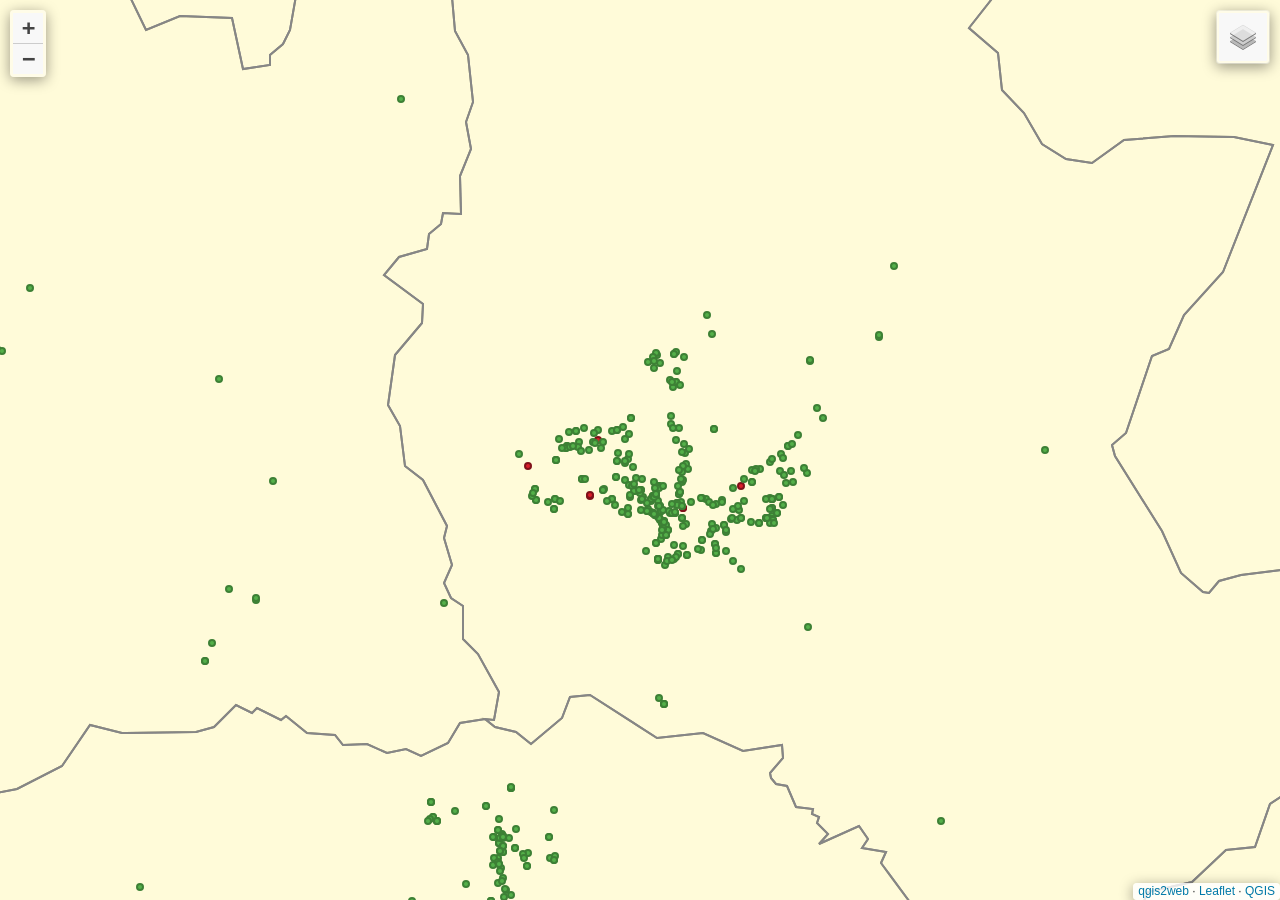
==== commit 418b71e5: "24 Jan data" ====
--- a/index.html
+++ b/index.html
@@ -35,9 +35,9 @@
         <script src="js/labelgun.min.js"></script>
         <script src="js/labels.js"></script>
         <script src="js/leaflet.photon.js"></script>
-        <script src="data/Supporters_1.js"></script>
-        <script src="data/Objectors_2.js"></script>
-        <script src="data/Wards_3.js"></script>
+        <script src="data/Wards_1.js"></script>
+        <script src="data/Supporters_2.js"></script>
+        <script src="data/Objectors_3.js"></script>
         <script>
         var highlightLayer;
         function highlightFeature(e) {
@@ -56,7 +56,7 @@
         }
         var map = L.map('map', {
             zoomControl:false, maxZoom:28, minZoom:1
-        }).fitBounds([[50.790735170145545,-2.754596756398852],[50.791315848683176,-2.753342243824548]]);
+        }).fitBounds([[50.79349847183573,-2.781862196214291],[50.83064516052578,-2.7015733914597533]]);
         var hash = new L.Hash(map);
         map.attributionControl.setPrefix('<a href="https://github.com/tomchadwin/qgis2web" target="_blank">qgis2web</a> &middot; <a href="https://leafletjs.com" title="A JS library for interactive maps">Leaflet</a> &middot; <a href="https://qgis.org">QGIS</a>');
         var autolinker = new Autolinker({truncate: {length: 30, location: 'smart'}});
@@ -140,7 +140,7 @@
         });
         layer_Basemaplocked_0;
         map.addLayer(layer_Basemaplocked_0);
-        function pop_Supporters_1(feature, layer) {
+        function pop_Wards_1(feature, layer) {
             layer.on({
                 mouseout: function(e) {
                     for (var i in e.target._eventParents) {
@@ -153,16 +153,19 @@
             });
             var popupContent = '<table>\
                     <tr>\
-                        <td colspan="2">' + (feature.properties['Name'] !== null ? autolinker.link(String(feature.properties['Name']).replace(/'/g, '\'').toLocaleString()) : '') + '</td>\
-                    </tr>\
-                    <tr>\
-                        <td colspan="2">' + (feature.properties['Address'] !== null ? autolinker.link(String(feature.properties['Address']).replace(/'/g, '\'').toLocaleString()) : '') + '</td>\
-                    </tr>\
-                    <tr>\
-                        <td colspan="2">' + (feature.properties['lat'] !== null ? autolinker.link(String(feature.properties['lat']).replace(/'/g, '\'').toLocaleString()) : '') + '</td>\
-                    </tr>\
-                    <tr>\
-                        <td colspan="2">' + (feature.properties['lon'] !== null ? autolinker.link(String(feature.properties['lon']).replace(/'/g, '\'').toLocaleString()) : '') + '</td>\
+                        <td colspan="2"><strong>Ward</strong><br />' + (feature.properties['Ward'] !== null ? autolinker.link(String(feature.properties['Ward']).replace(/'/g, '\'').toLocaleString()) : '') + '</td>\
+                    </tr>\
+                    <tr>\
+                        <th scope="row">Councillors</th>\
+                        <td class="visible-with-data" id="Councillors">' + (feature.properties['Councillors'] !== null ? autolinker.link(String(feature.properties['Councillors']).replace(/'/g, '\'').toLocaleString()) : '') + '</td>\
+                    </tr>\
+                    <tr>\
+                        <th scope="row">Objectors</th>\
+                        <td class="visible-with-data" id="Objectors">' + (feature.properties['Objectors'] !== null ? autolinker.link(String(feature.properties['Objectors']).replace(/'/g, '\'').toLocaleString()) : '') + '</td>\
+                    </tr>\
+                    <tr>\
+                        <th scope="row">Supporters</th>\
+                        <td class="visible-with-data" id="Supporters">' + (feature.properties['Supporters'] !== null ? autolinker.link(String(feature.properties['Supporters']).replace(/'/g, '\'').toLocaleString()) : '') + '</td>\
                     </tr>\
                 </table>';
             var content = removeEmptyRowsFromPopupContent(popupContent, feature);
@@ -172,9 +175,71 @@
 			layer.bindPopup(content, { maxHeight: 400 });
         }
 
-        function style_Supporters_1_0() {
+        function style_Wards_1_0() {
             return {
-                pane: 'pane_Supporters_1',
+                pane: 'pane_Wards_1',
+                opacity: 1,
+                color: 'rgba(134,134,134,1.0)',
+                dashArray: '',
+                lineCap: 'butt',
+                lineJoin: 'miter',
+                weight: 2.0, 
+                fill: true,
+                fillOpacity: 1,
+                fillColor: 'rgba(255,225,4,0.14901960784313725)',
+                interactive: true,
+            }
+        }
+        map.createPane('pane_Wards_1');
+        map.getPane('pane_Wards_1').style.zIndex = 401;
+        map.getPane('pane_Wards_1').style['mix-blend-mode'] = 'normal';
+        var layer_Wards_1 = new L.geoJson(json_Wards_1, {
+            attribution: '',
+            interactive: true,
+            dataVar: 'json_Wards_1',
+            layerName: 'layer_Wards_1',
+            pane: 'pane_Wards_1',
+            onEachFeature: pop_Wards_1,
+            style: style_Wards_1_0,
+        });
+        bounds_group.addLayer(layer_Wards_1);
+        map.addLayer(layer_Wards_1);
+        function pop_Supporters_2(feature, layer) {
+            layer.on({
+                mouseout: function(e) {
+                    for (var i in e.target._eventParents) {
+                        if (typeof e.target._eventParents[i].resetStyle === 'function') {
+                            e.target._eventParents[i].resetStyle(e.target);
+                        }
+                    }
+                },
+                mouseover: highlightFeature,
+            });
+            var popupContent = '<table>\
+                    <tr>\
+                        <th scope="row">Name</th>\
+                        <td class="visible-with-data" id="Name">' + (feature.properties['Name'] !== null ? autolinker.link(String(feature.properties['Name']).replace(/'/g, '\'').toLocaleString()) : '') + '</td>\
+                    </tr>\
+                    <tr>\
+                        <td colspan="2">' + (feature.properties['Address'] !== null ? autolinker.link(String(feature.properties['Address']).replace(/'/g, '\'').toLocaleString()) : '') + '</td>\
+                    </tr>\
+                    <tr>\
+                        <td colspan="2">' + (feature.properties['lat'] !== null ? autolinker.link(String(feature.properties['lat']).replace(/'/g, '\'').toLocaleString()) : '') + '</td>\
+                    </tr>\
+                    <tr>\
+                        <td colspan="2">' + (feature.properties['lon'] !== null ? autolinker.link(String(feature.properties['lon']).replace(/'/g, '\'').toLocaleString()) : '') + '</td>\
+                    </tr>\
+                </table>';
+            var content = removeEmptyRowsFromPopupContent(popupContent, feature);
+			layer.on('popupopen', function(e) {
+				addClassToPopupIfMedia(content, e.popup);
+			});
+			layer.bindPopup(content, { maxHeight: 400 });
+        }
+
+        function style_Supporters_2_0() {
+            return {
+                pane: 'pane_Supporters_2',
                 radius: 3.0,
                 opacity: 1,
                 color: 'rgba(128,17,25,1.0)',
@@ -188,27 +253,27 @@
                 interactive: true,
             }
         }
-        map.createPane('pane_Supporters_1');
-        map.getPane('pane_Supporters_1').style.zIndex = 401;
-        map.getPane('pane_Supporters_1').style['mix-blend-mode'] = 'normal';
-        var layer_Supporters_1 = new L.geoJson(json_Supporters_1, {
+        map.createPane('pane_Supporters_2');
+        map.getPane('pane_Supporters_2').style.zIndex = 402;
+        map.getPane('pane_Supporters_2').style['mix-blend-mode'] = 'normal';
+        var layer_Supporters_2 = new L.geoJson(json_Supporters_2, {
             attribution: '',
             interactive: true,
-            dataVar: 'json_Supporters_1',
-            layerName: 'layer_Supporters_1',
-            pane: 'pane_Supporters_1',
-            onEachFeature: pop_Supporters_1,
+            dataVar: 'json_Supporters_2',
+            layerName: 'layer_Supporters_2',
+            pane: 'pane_Supporters_2',
+            onEachFeature: pop_Supporters_2,
             pointToLayer: function (feature, latlng) {
                 var context = {
                     feature: feature,
                     variables: {}
                 };
-                return L.circleMarker(latlng, style_Supporters_1_0(feature));
+                return L.circleMarker(latlng, style_Supporters_2_0(feature));
             },
         });
-        bounds_group.addLayer(layer_Supporters_1);
-        map.addLayer(layer_Supporters_1);
-        function pop_Objectors_2(feature, layer) {
+        bounds_group.addLayer(layer_Supporters_2);
+        map.addLayer(layer_Supporters_2);
+        function pop_Objectors_3(feature, layer) {
             layer.on({
                 mouseout: function(e) {
                     for (var i in e.target._eventParents) {
@@ -249,9 +314,9 @@
 			layer.bindPopup(content, { maxHeight: 400 });
         }
 
-        function style_Objectors_2_0() {
+        function style_Objectors_3_0() {
             return {
-                pane: 'pane_Objectors_2',
+                pane: 'pane_Objectors_3',
                 radius: 3.0,
                 opacity: 1,
                 color: 'rgba(61,128,53,1.0)',
@@ -265,94 +330,30 @@
                 interactive: true,
             }
         }
-        map.createPane('pane_Objectors_2');
-        map.getPane('pane_Objectors_2').style.zIndex = 402;
-        map.getPane('pane_Objectors_2').style['mix-blend-mode'] = 'normal';
-        var layer_Objectors_2 = new L.geoJson(json_Objectors_2, {
+        map.createPane('pane_Objectors_3');
+        map.getPane('pane_Objectors_3').style.zIndex = 403;
+        map.getPane('pane_Objectors_3').style['mix-blend-mode'] = 'normal';
+        var layer_Objectors_3 = new L.geoJson(json_Objectors_3, {
             attribution: '',
             interactive: true,
-            dataVar: 'json_Objectors_2',
-            layerName: 'layer_Objectors_2',
-            pane: 'pane_Objectors_2',
-            onEachFeature: pop_Objectors_2,
+            dataVar: 'json_Objectors_3',
+            layerName: 'layer_Objectors_3',
+            pane: 'pane_Objectors_3',
+            onEachFeature: pop_Objectors_3,
             pointToLayer: function (feature, latlng) {
                 var context = {
                     feature: feature,
                     variables: {}
                 };
-                return L.circleMarker(latlng, style_Objectors_2_0(feature));
+                return L.circleMarker(latlng, style_Objectors_3_0(feature));
             },
         });
-        bounds_group.addLayer(layer_Objectors_2);
-        map.addLayer(layer_Objectors_2);
-        function pop_Wards_3(feature, layer) {
-            layer.on({
-                mouseout: function(e) {
-                    for (var i in e.target._eventParents) {
-                        if (typeof e.target._eventParents[i].resetStyle === 'function') {
-                            e.target._eventParents[i].resetStyle(e.target);
-                        }
-                    }
-                },
-                mouseover: highlightFeature,
-            });
-            var popupContent = '<table>\
-                    <tr>\
-                        <td colspan="2"><strong>Ward</strong><br />' + (feature.properties['Ward'] !== null ? autolinker.link(String(feature.properties['Ward']).replace(/'/g, '\'').toLocaleString()) : '') + '</td>\
-                    </tr>\
-                    <tr>\
-                        <th scope="row">Councillors</th>\
-                        <td>' + (feature.properties['Councillors'] !== null ? autolinker.link(String(feature.properties['Councillors']).replace(/'/g, '\'').toLocaleString()) : '') + '</td>\
-                    </tr>\
-                    <tr>\
-                        <th scope="row">Objectors</th>\
-                        <td>' + (feature.properties['Objectors'] !== null ? autolinker.link(String(feature.properties['Objectors']).replace(/'/g, '\'').toLocaleString()) : '') + '</td>\
-                    </tr>\
-                    <tr>\
-                        <th scope="row">Supporters</th>\
-                        <td>' + (feature.properties['Supporters'] !== null ? autolinker.link(String(feature.properties['Supporters']).replace(/'/g, '\'').toLocaleString()) : '') + '</td>\
-                    </tr>\
-                </table>';
-            var content = removeEmptyRowsFromPopupContent(popupContent, feature);
-			layer.on('popupopen', function(e) {
-				addClassToPopupIfMedia(content, e.popup);
-			});
-			layer.bindPopup(content, { maxHeight: 400 });
-        }
-
-        function style_Wards_3_0() {
-            return {
-                pane: 'pane_Wards_3',
-                opacity: 1,
-                color: 'rgba(134,134,134,1.0)',
-                dashArray: '',
-                lineCap: 'butt',
-                lineJoin: 'miter',
-                weight: 2.0, 
-                fill: true,
-                fillOpacity: 1,
-                fillColor: 'rgba(255,225,4,0.14901960784313725)',
-                interactive: true,
-            }
-        }
-        map.createPane('pane_Wards_3');
-        map.getPane('pane_Wards_3').style.zIndex = 403;
-        map.getPane('pane_Wards_3').style['mix-blend-mode'] = 'normal';
-        var layer_Wards_3 = new L.geoJson(json_Wards_3, {
-            attribution: '',
-            interactive: true,
-            dataVar: 'json_Wards_3',
-            layerName: 'layer_Wards_3',
-            pane: 'pane_Wards_3',
-            onEachFeature: pop_Wards_3,
-            style: style_Wards_3_0,
-        });
-        bounds_group.addLayer(layer_Wards_3);
-        map.addLayer(layer_Wards_3);
+        bounds_group.addLayer(layer_Objectors_3);
+        map.addLayer(layer_Objectors_3);
         var overlaysTree = [
-            {label: '<img src="legend/Wards_3.png" /> Wards', layer: layer_Wards_3},
-            {label: '<img src="legend/Objectors_2.png" /> Objectors', layer: layer_Objectors_2},
-            {label: '<img src="legend/Supporters_1.png" /> Supporters', layer: layer_Supporters_1},
+            {label: '<img src="legend/Objectors_3.png" /> Objectors', layer: layer_Objectors_3},
+            {label: '<img src="legend/Supporters_2.png" /> Supporters', layer: layer_Supporters_2},
+            {label: '<img src="legend/Wards_1.png" /> Wards', layer: layer_Wards_1},
             {label: "Basemap (locked)", layer: layer_Basemaplocked_0, radioGroup: 'bm' },]
         var lay = L.control.layers.tree(null, overlaysTree,{
             //namedToggle: true,
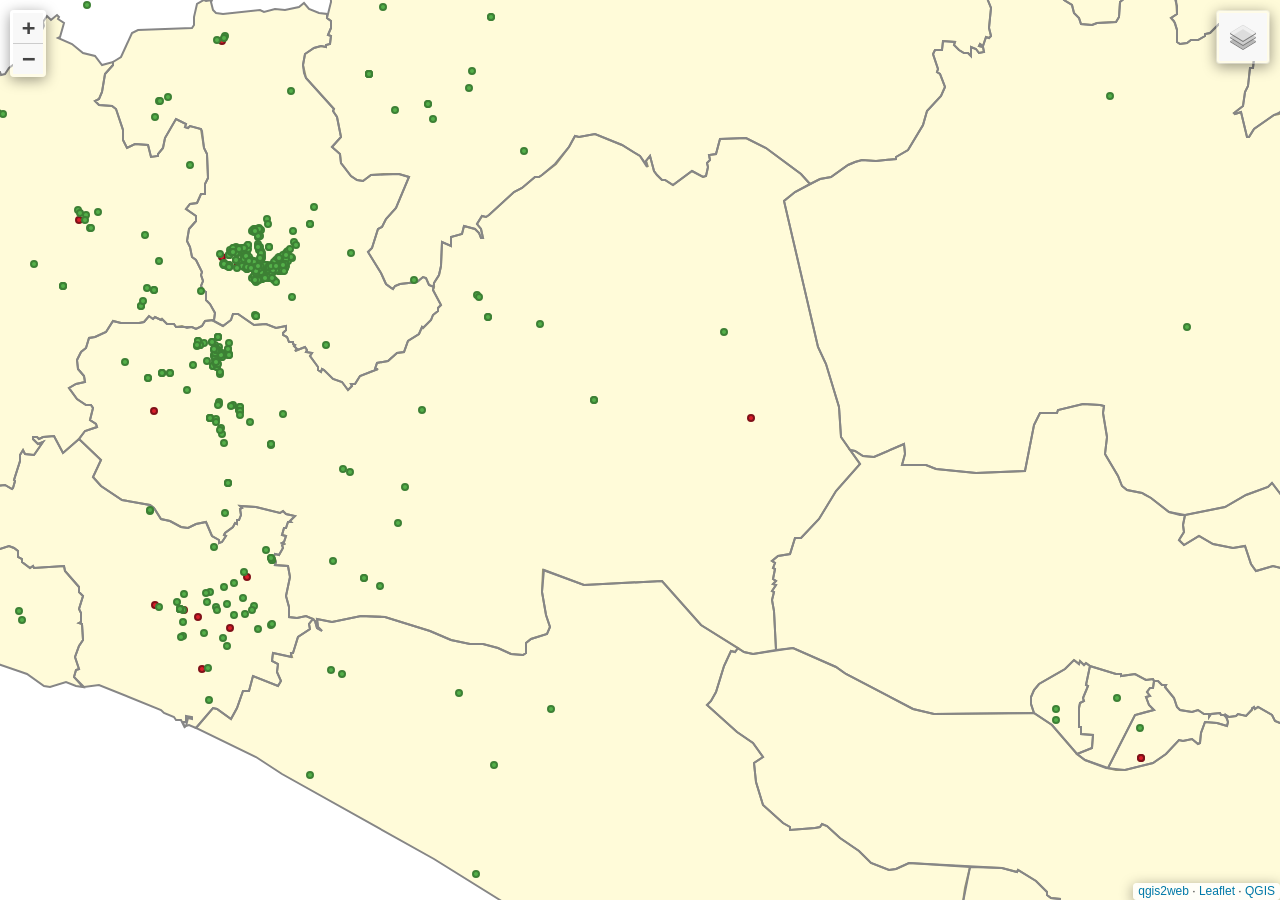
==== commit 126e8de6: "Jan 25 data" ====
--- a/index.html
+++ b/index.html
@@ -56,7 +56,7 @@
         }
         var map = L.map('map', {
             zoomControl:false, maxZoom:28, minZoom:1
-        }).fitBounds([[50.79349847183573,-2.781862196214291],[50.83064516052578,-2.7015733914597533]]);
+        }).fitBounds([[50.69486363542754,-2.768626301204545],[50.84358649197151,-2.4474710821863943]]);
         var hash = new L.Hash(map);
         map.attributionControl.setPrefix('<a href="https://github.com/tomchadwin/qgis2web" target="_blank">qgis2web</a> &middot; <a href="https://leafletjs.com" title="A JS library for interactive maps">Leaflet</a> &middot; <a href="https://qgis.org">QGIS</a>');
         var autolinker = new Autolinker({truncate: {length: 30, location: 'smart'}});
@@ -157,15 +157,15 @@
                     </tr>\
                     <tr>\
                         <th scope="row">Councillors</th>\
-                        <td class="visible-with-data" id="Councillors">' + (feature.properties['Councillors'] !== null ? autolinker.link(String(feature.properties['Councillors']).replace(/'/g, '\'').toLocaleString()) : '') + '</td>\
+                        <td>' + (feature.properties['Councillors'] !== null ? autolinker.link(String(feature.properties['Councillors']).replace(/'/g, '\'').toLocaleString()) : '') + '</td>\
                     </tr>\
                     <tr>\
                         <th scope="row">Objectors</th>\
-                        <td class="visible-with-data" id="Objectors">' + (feature.properties['Objectors'] !== null ? autolinker.link(String(feature.properties['Objectors']).replace(/'/g, '\'').toLocaleString()) : '') + '</td>\
+                        <td>' + (feature.properties['Objectors'] !== null ? autolinker.link(String(feature.properties['Objectors']).replace(/'/g, '\'').toLocaleString()) : '') + '</td>\
                     </tr>\
                     <tr>\
                         <th scope="row">Supporters</th>\
-                        <td class="visible-with-data" id="Supporters">' + (feature.properties['Supporters'] !== null ? autolinker.link(String(feature.properties['Supporters']).replace(/'/g, '\'').toLocaleString()) : '') + '</td>\
+                        <td>' + (feature.properties['Supporters'] !== null ? autolinker.link(String(feature.properties['Supporters']).replace(/'/g, '\'').toLocaleString()) : '') + '</td>\
                     </tr>\
                 </table>';
             var content = removeEmptyRowsFromPopupContent(popupContent, feature);
@@ -217,17 +217,10 @@
             });
             var popupContent = '<table>\
                     <tr>\
-                        <th scope="row">Name</th>\
-                        <td class="visible-with-data" id="Name">' + (feature.properties['Name'] !== null ? autolinker.link(String(feature.properties['Name']).replace(/'/g, '\'').toLocaleString()) : '') + '</td>\
+                        <td colspan="2">' + (feature.properties['Name'] !== null ? autolinker.link(String(feature.properties['Name']).replace(/'/g, '\'').toLocaleString()) : '') + '</td>\
                     </tr>\
                     <tr>\
                         <td colspan="2">' + (feature.properties['Address'] !== null ? autolinker.link(String(feature.properties['Address']).replace(/'/g, '\'').toLocaleString()) : '') + '</td>\
-                    </tr>\
-                    <tr>\
-                        <td colspan="2">' + (feature.properties['lat'] !== null ? autolinker.link(String(feature.properties['lat']).replace(/'/g, '\'').toLocaleString()) : '') + '</td>\
-                    </tr>\
-                    <tr>\
-                        <td colspan="2">' + (feature.properties['lon'] !== null ? autolinker.link(String(feature.properties['lon']).replace(/'/g, '\'').toLocaleString()) : '') + '</td>\
                     </tr>\
                 </table>';
             var content = removeEmptyRowsFromPopupContent(popupContent, feature);
@@ -286,25 +279,10 @@
             });
             var popupContent = '<table>\
                     <tr>\
-                        <td class="visible-with-data" id="id" colspan="2"><strong>id</strong><br />' + (feature.properties['id'] !== null ? autolinker.link(String(feature.properties['id']).replace(/'/g, '\'').toLocaleString()) : '') + '</td>\
-                    </tr>\
-                    <tr>\
                         <td colspan="2">' + (feature.properties['Name'] !== null ? autolinker.link(String(feature.properties['Name']).replace(/'/g, '\'').toLocaleString()) : '') + '</td>\
                     </tr>\
                     <tr>\
                         <td colspan="2">' + (feature.properties['Address'] !== null ? autolinker.link(String(feature.properties['Address']).replace(/'/g, '\'').toLocaleString()) : '') + '</td>\
-                    </tr>\
-                    <tr>\
-                        <td colspan="2">' + (feature.properties['lat'] !== null ? autolinker.link(String(feature.properties['lat']).replace(/'/g, '\'').toLocaleString()) : '') + '</td>\
-                    </tr>\
-                    <tr>\
-                        <td colspan="2">' + (feature.properties['lon'] !== null ? autolinker.link(String(feature.properties['lon']).replace(/'/g, '\'').toLocaleString()) : '') + '</td>\
-                    </tr>\
-                    <tr>\
-                        <td colspan="2">' + (feature.properties['field_6'] !== null ? autolinker.link(String(feature.properties['field_6']).replace(/'/g, '\'').toLocaleString()) : '') + '</td>\
-                    </tr>\
-                    <tr>\
-                        <td colspan="2">' + (feature.properties['field_7'] !== null ? autolinker.link(String(feature.properties['field_7']).replace(/'/g, '\'').toLocaleString()) : '') + '</td>\
                     </tr>\
                 </table>';
             var content = removeEmptyRowsFromPopupContent(popupContent, feature);
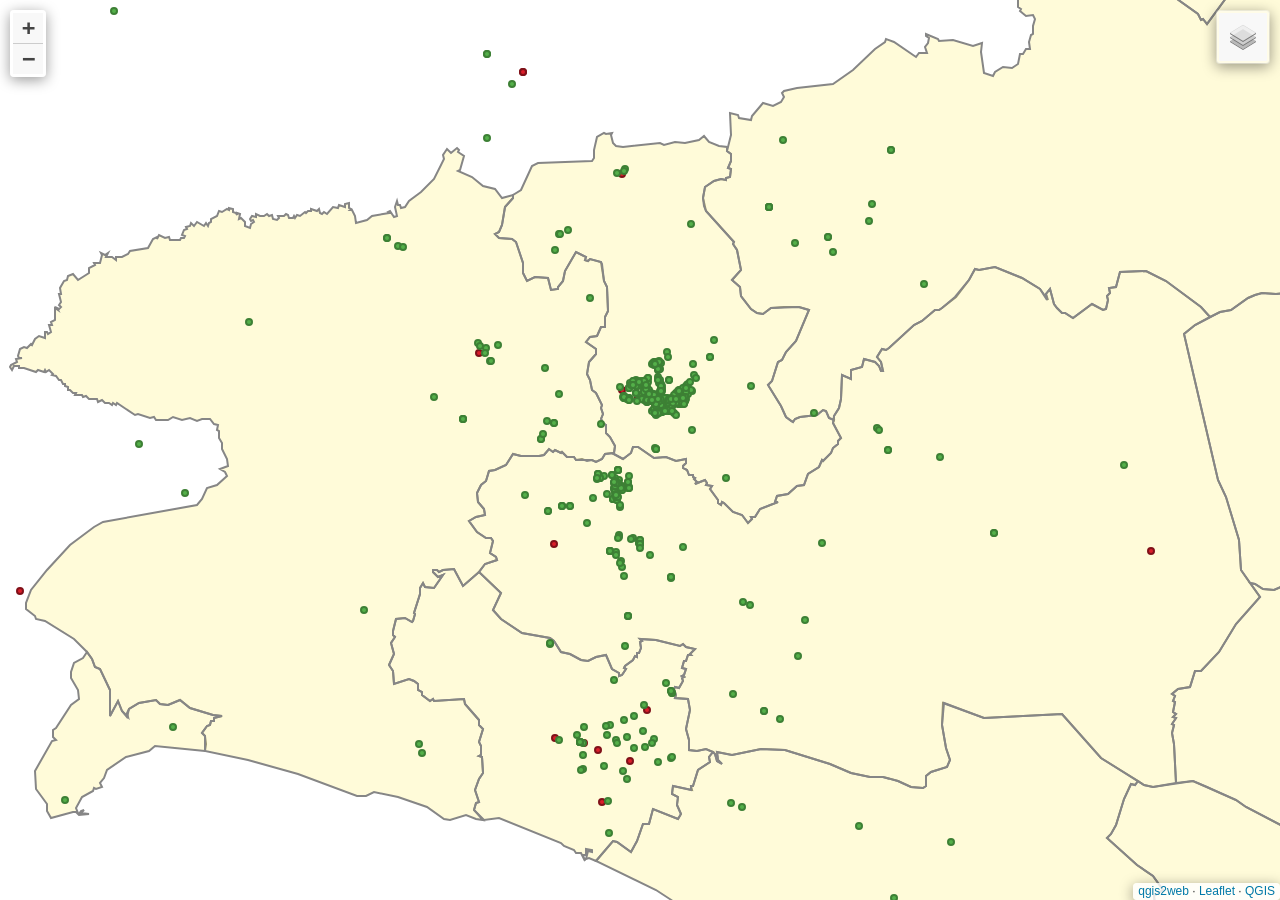
==== commit 93f49b99: "Jan 26 data" ====
--- a/index.html
+++ b/index.html
@@ -56,7 +56,7 @@
         }
         var map = L.map('map', {
             zoomControl:false, maxZoom:28, minZoom:1
-        }).fitBounds([[50.69486363542754,-2.768626301204545],[50.84358649197151,-2.4474710821863943]]);
+        }).fitBounds([[50.745510266922935,-2.8587819581731337],[50.85066868339829,-2.631560593016046]]);
         var hash = new L.Hash(map);
         map.attributionControl.setPrefix('<a href="https://github.com/tomchadwin/qgis2web" target="_blank">qgis2web</a> &middot; <a href="https://leafletjs.com" title="A JS library for interactive maps">Leaflet</a> &middot; <a href="https://qgis.org">QGIS</a>');
         var autolinker = new Autolinker({truncate: {length: 30, location: 'smart'}});
@@ -160,12 +160,12 @@
                         <td>' + (feature.properties['Councillors'] !== null ? autolinker.link(String(feature.properties['Councillors']).replace(/'/g, '\'').toLocaleString()) : '') + '</td>\
                     </tr>\
                     <tr>\
+                        <th scope="row">Supporters</th>\
+                        <td>' + (feature.properties['Supporters'] !== null ? autolinker.link(String(feature.properties['Supporters']).replace(/'/g, '\'').toLocaleString()) : '') + '</td>\
+                    </tr>\
+                    <tr>\
                         <th scope="row">Objectors</th>\
                         <td>' + (feature.properties['Objectors'] !== null ? autolinker.link(String(feature.properties['Objectors']).replace(/'/g, '\'').toLocaleString()) : '') + '</td>\
-                    </tr>\
-                    <tr>\
-                        <th scope="row">Supporters</th>\
-                        <td>' + (feature.properties['Supporters'] !== null ? autolinker.link(String(feature.properties['Supporters']).replace(/'/g, '\'').toLocaleString()) : '') + '</td>\
                     </tr>\
                 </table>';
             var content = removeEmptyRowsFromPopupContent(popupContent, feature);
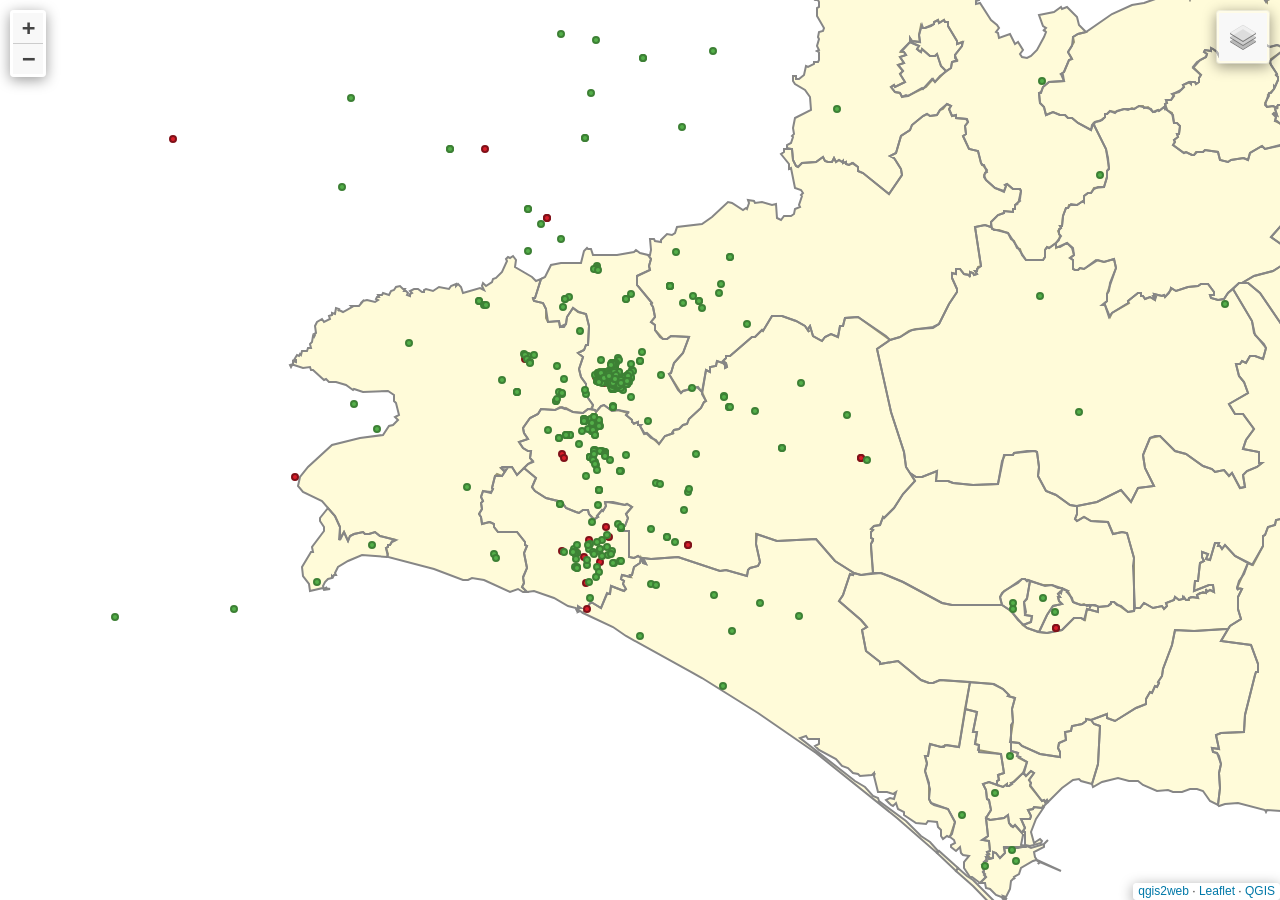
==== commit 95ee09b5: "Add 30 Jan data" ====
--- a/index.html
+++ b/index.html
@@ -56,7 +56,7 @@
         }
         var map = L.map('map', {
             zoomControl:false, maxZoom:28, minZoom:1
-        }).fitBounds([[50.745510266922935,-2.8587819581731337],[50.85066868339829,-2.631560593016046]]);
+        }).fitBounds([[50.683164686863265,-2.9884107724971685],[50.87546999927022,-2.4545280137120633]]);
         var hash = new L.Hash(map);
         map.attributionControl.setPrefix('<a href="https://github.com/tomchadwin/qgis2web" target="_blank">qgis2web</a> &middot; <a href="https://leafletjs.com" title="A JS library for interactive maps">Leaflet</a> &middot; <a href="https://qgis.org">QGIS</a>');
         var autolinker = new Autolinker({truncate: {length: 30, location: 'smart'}});
@@ -160,12 +160,12 @@
                         <td>' + (feature.properties['Councillors'] !== null ? autolinker.link(String(feature.properties['Councillors']).replace(/'/g, '\'').toLocaleString()) : '') + '</td>\
                     </tr>\
                     <tr>\
+                        <th scope="row">Objectors</th>\
+                        <td>' + (feature.properties['Objectors'] !== null ? autolinker.link(String(feature.properties['Objectors']).replace(/'/g, '\'').toLocaleString()) : '') + '</td>\
+                    </tr>\
+                    <tr>\
                         <th scope="row">Supporters</th>\
                         <td>' + (feature.properties['Supporters'] !== null ? autolinker.link(String(feature.properties['Supporters']).replace(/'/g, '\'').toLocaleString()) : '') + '</td>\
-                    </tr>\
-                    <tr>\
-                        <th scope="row">Objectors</th>\
-                        <td>' + (feature.properties['Objectors'] !== null ? autolinker.link(String(feature.properties['Objectors']).replace(/'/g, '\'').toLocaleString()) : '') + '</td>\
                     </tr>\
                 </table>';
             var content = removeEmptyRowsFromPopupContent(popupContent, feature);
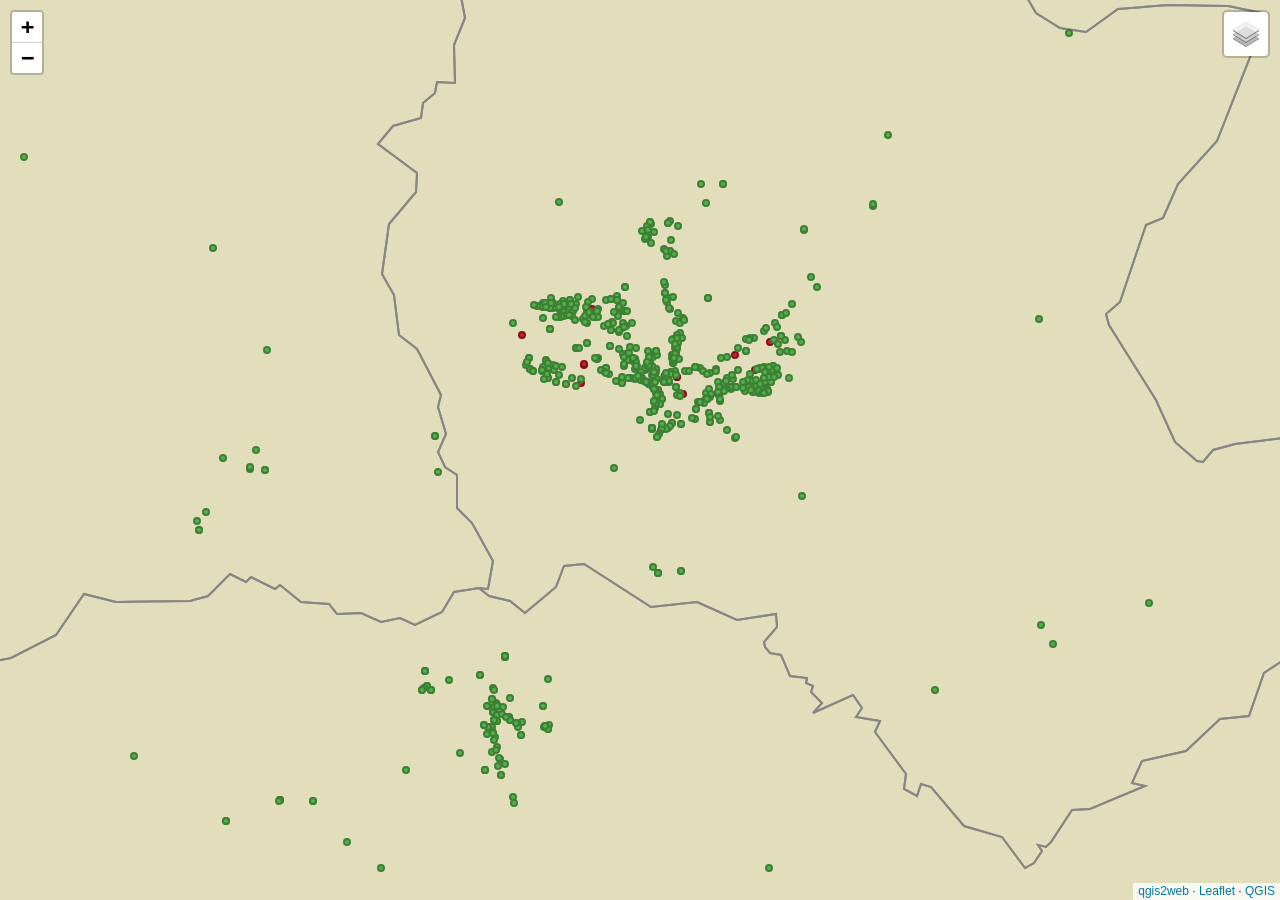
==== commit f3cc304b: "Up to 9 Feb data" ====
--- a/index.html
+++ b/index.html
@@ -35,9 +35,10 @@
         <script src="js/labelgun.min.js"></script>
         <script src="js/labels.js"></script>
         <script src="js/leaflet.photon.js"></script>
-        <script src="data/Wards_1.js"></script>
-        <script src="data/Supporters_2.js"></script>
-        <script src="data/Objectors_3.js"></script>
+        <script src="data/BeaminsterJulia_1.js"></script>
+        <script src="data/Wards_2.js"></script>
+        <script src="data/Supporters_3.js"></script>
+        <script src="data/Objectors_4.js"></script>
         <script>
         var highlightLayer;
         function highlightFeature(e) {
@@ -56,7 +57,7 @@
         }
         var map = L.map('map', {
             zoomControl:false, maxZoom:28, minZoom:1
-        }).fitBounds([[50.683164686863265,-2.9884107724971685],[50.87546999927022,-2.4545280137120633]]);
+        }).fitBounds([[50.7843815325062,-2.7798504349687],[50.82547811972216,-2.7025782261719504]]);
         var hash = new L.Hash(map);
         map.attributionControl.setPrefix('<a href="https://github.com/tomchadwin/qgis2web" target="_blank">qgis2web</a> &middot; <a href="https://leafletjs.com" title="A JS library for interactive maps">Leaflet</a> &middot; <a href="https://qgis.org">QGIS</a>');
         var autolinker = new Autolinker({truncate: {length: 30, location: 'smart'}});
@@ -140,7 +141,7 @@
         });
         layer_Basemaplocked_0;
         map.addLayer(layer_Basemaplocked_0);
-        function pop_Wards_1(feature, layer) {
+        function pop_BeaminsterJulia_1(feature, layer) {
             layer.on({
                 mouseout: function(e) {
                     for (var i in e.target._eventParents) {
@@ -153,19 +154,7 @@
             });
             var popupContent = '<table>\
                     <tr>\
-                        <td colspan="2"><strong>Ward</strong><br />' + (feature.properties['Ward'] !== null ? autolinker.link(String(feature.properties['Ward']).replace(/'/g, '\'').toLocaleString()) : '') + '</td>\
-                    </tr>\
-                    <tr>\
-                        <th scope="row">Councillors</th>\
-                        <td>' + (feature.properties['Councillors'] !== null ? autolinker.link(String(feature.properties['Councillors']).replace(/'/g, '\'').toLocaleString()) : '') + '</td>\
-                    </tr>\
-                    <tr>\
-                        <th scope="row">Objectors</th>\
-                        <td>' + (feature.properties['Objectors'] !== null ? autolinker.link(String(feature.properties['Objectors']).replace(/'/g, '\'').toLocaleString()) : '') + '</td>\
-                    </tr>\
-                    <tr>\
-                        <th scope="row">Supporters</th>\
-                        <td>' + (feature.properties['Supporters'] !== null ? autolinker.link(String(feature.properties['Supporters']).replace(/'/g, '\'').toLocaleString()) : '') + '</td>\
+                        <td colspan="2">' + (feature.properties['beaminster town centre'] !== null ? autolinker.link(String(feature.properties['beaminster town centre']).replace(/'/g, '\'').toLocaleString()) : '') + '</td>\
                     </tr>\
                 </table>';
             var content = removeEmptyRowsFromPopupContent(popupContent, feature);
@@ -175,36 +164,43 @@
 			layer.bindPopup(content, { maxHeight: 400 });
         }
 
-        function style_Wards_1_0() {
+        function style_BeaminsterJulia_1_0() {
             return {
-                pane: 'pane_Wards_1',
+                pane: 'pane_BeaminsterJulia_1',
+                radius: 4.0,
                 opacity: 1,
-                color: 'rgba(134,134,134,1.0)',
+                color: 'rgba(35,35,35,1.0)',
                 dashArray: '',
                 lineCap: 'butt',
                 lineJoin: 'miter',
-                weight: 2.0, 
+                weight: 1,
                 fill: true,
                 fillOpacity: 1,
-                fillColor: 'rgba(255,225,4,0.14901960784313725)',
+                fillColor: 'rgba(141,90,153,1.0)',
                 interactive: true,
             }
         }
-        map.createPane('pane_Wards_1');
-        map.getPane('pane_Wards_1').style.zIndex = 401;
-        map.getPane('pane_Wards_1').style['mix-blend-mode'] = 'normal';
-        var layer_Wards_1 = new L.geoJson(json_Wards_1, {
+        map.createPane('pane_BeaminsterJulia_1');
+        map.getPane('pane_BeaminsterJulia_1').style.zIndex = 401;
+        map.getPane('pane_BeaminsterJulia_1').style['mix-blend-mode'] = 'normal';
+        var layer_BeaminsterJulia_1 = new L.geoJson(json_BeaminsterJulia_1, {
             attribution: '',
             interactive: true,
-            dataVar: 'json_Wards_1',
-            layerName: 'layer_Wards_1',
-            pane: 'pane_Wards_1',
-            onEachFeature: pop_Wards_1,
-            style: style_Wards_1_0,
-        });
-        bounds_group.addLayer(layer_Wards_1);
-        map.addLayer(layer_Wards_1);
-        function pop_Supporters_2(feature, layer) {
+            dataVar: 'json_BeaminsterJulia_1',
+            layerName: 'layer_BeaminsterJulia_1',
+            pane: 'pane_BeaminsterJulia_1',
+            onEachFeature: pop_BeaminsterJulia_1,
+            pointToLayer: function (feature, latlng) {
+                var context = {
+                    feature: feature,
+                    variables: {}
+                };
+                return L.circleMarker(latlng, style_BeaminsterJulia_1_0(feature));
+            },
+        });
+        bounds_group.addLayer(layer_BeaminsterJulia_1);
+        map.addLayer(layer_BeaminsterJulia_1);
+        function pop_Wards_2(feature, layer) {
             layer.on({
                 mouseout: function(e) {
                     for (var i in e.target._eventParents) {
@@ -217,10 +213,19 @@
             });
             var popupContent = '<table>\
                     <tr>\
-                        <td colspan="2">' + (feature.properties['Name'] !== null ? autolinker.link(String(feature.properties['Name']).replace(/'/g, '\'').toLocaleString()) : '') + '</td>\
-                    </tr>\
-                    <tr>\
-                        <td colspan="2">' + (feature.properties['Address'] !== null ? autolinker.link(String(feature.properties['Address']).replace(/'/g, '\'').toLocaleString()) : '') + '</td>\
+                        <td colspan="2"><strong>Ward</strong><br />' + (feature.properties['Ward'] !== null ? autolinker.link(String(feature.properties['Ward']).replace(/'/g, '\'').toLocaleString()) : '') + '</td>\
+                    </tr>\
+                    <tr>\
+                        <th scope="row">Councillors</th>\
+                        <td>' + (feature.properties['Councillors'] !== null ? autolinker.link(String(feature.properties['Councillors']).replace(/'/g, '\'').toLocaleString()) : '') + '</td>\
+                    </tr>\
+                    <tr>\
+                        <th scope="row">Objectors</th>\
+                        <td>' + (feature.properties['Objectors'] !== null ? autolinker.link(String(feature.properties['Objectors']).replace(/'/g, '\'').toLocaleString()) : '') + '</td>\
+                    </tr>\
+                    <tr>\
+                        <th scope="row">Supporters</th>\
+                        <td>' + (feature.properties['Supporters'] !== null ? autolinker.link(String(feature.properties['Supporters']).replace(/'/g, '\'').toLocaleString()) : '') + '</td>\
                     </tr>\
                 </table>';
             var content = removeEmptyRowsFromPopupContent(popupContent, feature);
@@ -230,9 +235,64 @@
 			layer.bindPopup(content, { maxHeight: 400 });
         }
 
-        function style_Supporters_2_0() {
+        function style_Wards_2_0() {
             return {
-                pane: 'pane_Supporters_2',
+                pane: 'pane_Wards_2',
+                opacity: 1,
+                color: 'rgba(134,134,134,1.0)',
+                dashArray: '',
+                lineCap: 'butt',
+                lineJoin: 'miter',
+                weight: 2.0, 
+                fill: true,
+                fillOpacity: 1,
+                fillColor: 'rgba(255,225,4,0.14901960784313725)',
+                interactive: true,
+            }
+        }
+        map.createPane('pane_Wards_2');
+        map.getPane('pane_Wards_2').style.zIndex = 402;
+        map.getPane('pane_Wards_2').style['mix-blend-mode'] = 'normal';
+        var layer_Wards_2 = new L.geoJson(json_Wards_2, {
+            attribution: '',
+            interactive: true,
+            dataVar: 'json_Wards_2',
+            layerName: 'layer_Wards_2',
+            pane: 'pane_Wards_2',
+            onEachFeature: pop_Wards_2,
+            style: style_Wards_2_0,
+        });
+        bounds_group.addLayer(layer_Wards_2);
+        map.addLayer(layer_Wards_2);
+        function pop_Supporters_3(feature, layer) {
+            layer.on({
+                mouseout: function(e) {
+                    for (var i in e.target._eventParents) {
+                        if (typeof e.target._eventParents[i].resetStyle === 'function') {
+                            e.target._eventParents[i].resetStyle(e.target);
+                        }
+                    }
+                },
+                mouseover: highlightFeature,
+            });
+            var popupContent = '<table>\
+                    <tr>\
+                        <td colspan="2">' + (feature.properties['Name'] !== null ? autolinker.link(String(feature.properties['Name']).replace(/'/g, '\'').toLocaleString()) : '') + '</td>\
+                    </tr>\
+                    <tr>\
+                        <td colspan="2">' + (feature.properties['Address'] !== null ? autolinker.link(String(feature.properties['Address']).replace(/'/g, '\'').toLocaleString()) : '') + '</td>\
+                    </tr>\
+                </table>';
+            var content = removeEmptyRowsFromPopupContent(popupContent, feature);
+			layer.on('popupopen', function(e) {
+				addClassToPopupIfMedia(content, e.popup);
+			});
+			layer.bindPopup(content, { maxHeight: 400 });
+        }
+
+        function style_Supporters_3_0() {
+            return {
+                pane: 'pane_Supporters_3',
                 radius: 3.0,
                 opacity: 1,
                 color: 'rgba(128,17,25,1.0)',
@@ -246,27 +306,27 @@
                 interactive: true,
             }
         }
-        map.createPane('pane_Supporters_2');
-        map.getPane('pane_Supporters_2').style.zIndex = 402;
-        map.getPane('pane_Supporters_2').style['mix-blend-mode'] = 'normal';
-        var layer_Supporters_2 = new L.geoJson(json_Supporters_2, {
+        map.createPane('pane_Supporters_3');
+        map.getPane('pane_Supporters_3').style.zIndex = 403;
+        map.getPane('pane_Supporters_3').style['mix-blend-mode'] = 'normal';
+        var layer_Supporters_3 = new L.geoJson(json_Supporters_3, {
             attribution: '',
             interactive: true,
-            dataVar: 'json_Supporters_2',
-            layerName: 'layer_Supporters_2',
-            pane: 'pane_Supporters_2',
-            onEachFeature: pop_Supporters_2,
+            dataVar: 'json_Supporters_3',
+            layerName: 'layer_Supporters_3',
+            pane: 'pane_Supporters_3',
+            onEachFeature: pop_Supporters_3,
             pointToLayer: function (feature, latlng) {
                 var context = {
                     feature: feature,
                     variables: {}
                 };
-                return L.circleMarker(latlng, style_Supporters_2_0(feature));
+                return L.circleMarker(latlng, style_Supporters_3_0(feature));
             },
         });
-        bounds_group.addLayer(layer_Supporters_2);
-        map.addLayer(layer_Supporters_2);
-        function pop_Objectors_3(feature, layer) {
+        bounds_group.addLayer(layer_Supporters_3);
+        map.addLayer(layer_Supporters_3);
+        function pop_Objectors_4(feature, layer) {
             layer.on({
                 mouseout: function(e) {
                     for (var i in e.target._eventParents) {
@@ -292,9 +352,9 @@
 			layer.bindPopup(content, { maxHeight: 400 });
         }
 
-        function style_Objectors_3_0() {
+        function style_Objectors_4_0() {
             return {
-                pane: 'pane_Objectors_3',
+                pane: 'pane_Objectors_4',
                 radius: 3.0,
                 opacity: 1,
                 color: 'rgba(61,128,53,1.0)',
@@ -308,30 +368,31 @@
                 interactive: true,
             }
         }
-        map.createPane('pane_Objectors_3');
-        map.getPane('pane_Objectors_3').style.zIndex = 403;
-        map.getPane('pane_Objectors_3').style['mix-blend-mode'] = 'normal';
-        var layer_Objectors_3 = new L.geoJson(json_Objectors_3, {
+        map.createPane('pane_Objectors_4');
+        map.getPane('pane_Objectors_4').style.zIndex = 404;
+        map.getPane('pane_Objectors_4').style['mix-blend-mode'] = 'normal';
+        var layer_Objectors_4 = new L.geoJson(json_Objectors_4, {
             attribution: '',
             interactive: true,
-            dataVar: 'json_Objectors_3',
-            layerName: 'layer_Objectors_3',
-            pane: 'pane_Objectors_3',
-            onEachFeature: pop_Objectors_3,
+            dataVar: 'json_Objectors_4',
+            layerName: 'layer_Objectors_4',
+            pane: 'pane_Objectors_4',
+            onEachFeature: pop_Objectors_4,
             pointToLayer: function (feature, latlng) {
                 var context = {
                     feature: feature,
                     variables: {}
                 };
-                return L.circleMarker(latlng, style_Objectors_3_0(feature));
+                return L.circleMarker(latlng, style_Objectors_4_0(feature));
             },
         });
-        bounds_group.addLayer(layer_Objectors_3);
-        map.addLayer(layer_Objectors_3);
+        bounds_group.addLayer(layer_Objectors_4);
+        map.addLayer(layer_Objectors_4);
         var overlaysTree = [
-            {label: '<img src="legend/Objectors_3.png" /> Objectors', layer: layer_Objectors_3},
-            {label: '<img src="legend/Supporters_2.png" /> Supporters', layer: layer_Supporters_2},
-            {label: '<img src="legend/Wards_1.png" /> Wards', layer: layer_Wards_1},
+            {label: '<img src="legend/Objectors_4.png" /> Objectors', layer: layer_Objectors_4},
+            {label: '<img src="legend/Supporters_3.png" /> Supporters', layer: layer_Supporters_3},
+            {label: '<img src="legend/Wards_2.png" /> Wards', layer: layer_Wards_2},
+            {label: '<img src="legend/BeaminsterJulia_1.png" /> Beaminster Julia', layer: layer_BeaminsterJulia_1},
             {label: "Basemap (locked)", layer: layer_Basemaplocked_0, radioGroup: 'bm' },]
         var lay = L.control.layers.tree(null, overlaysTree,{
             //namedToggle: true,
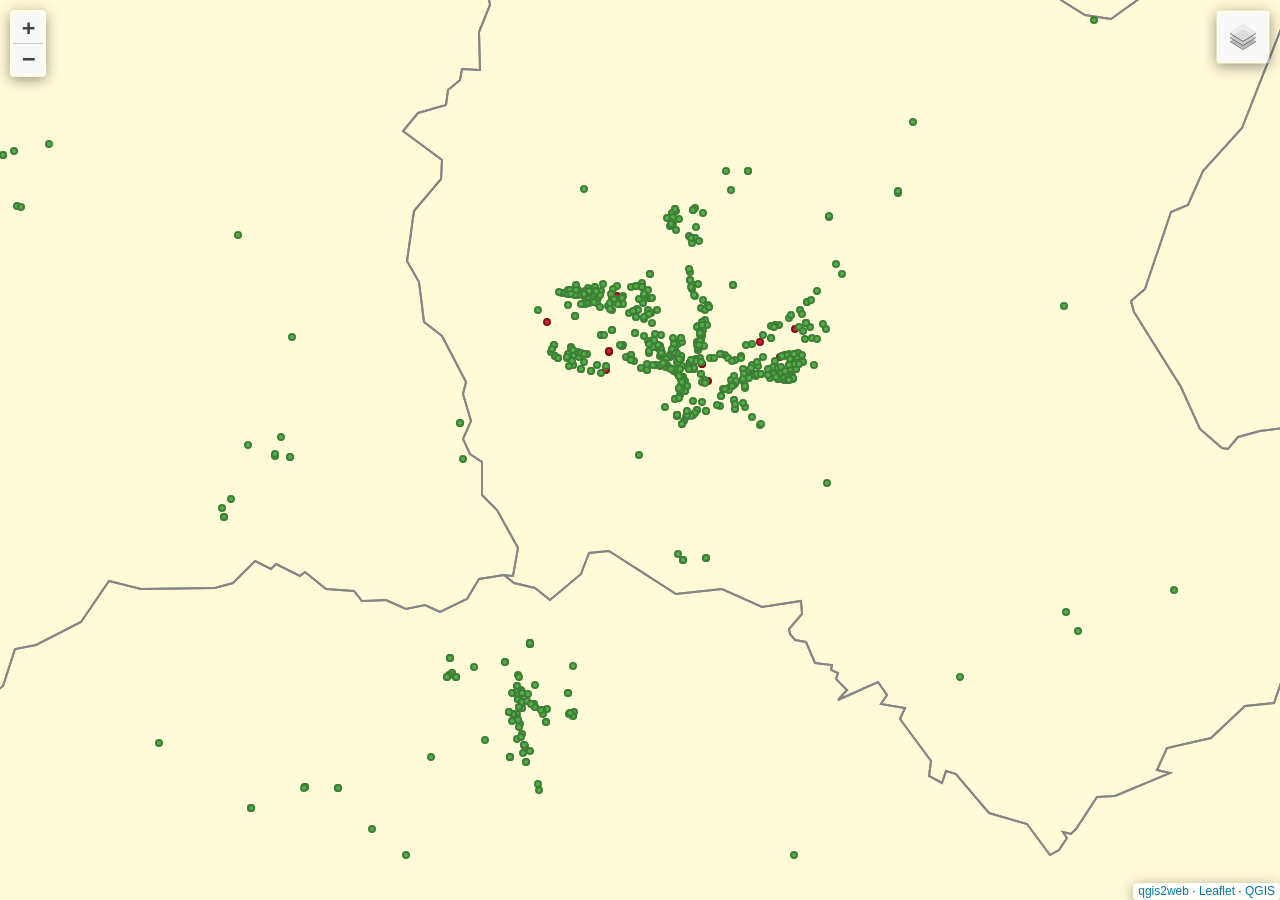
==== commit a4857d38: "Data up to 13 Feb" ====
--- a/index.html
+++ b/index.html
@@ -57,7 +57,7 @@
         }
         var map = L.map('map', {
             zoomControl:false, maxZoom:28, minZoom:1
-        }).fitBounds([[50.7843815325062,-2.7798504349687],[50.82547811972216,-2.7025782261719504]]);
+        }).fitBounds([[50.78550107232578,-2.7852122051078485],[50.82298911622419,-2.7014196428145074]]);
         var hash = new L.Hash(map);
         map.attributionControl.setPrefix('<a href="https://github.com/tomchadwin/qgis2web" target="_blank">qgis2web</a> &middot; <a href="https://leafletjs.com" title="A JS library for interactive maps">Leaflet</a> &middot; <a href="https://qgis.org">QGIS</a>');
         var autolinker = new Autolinker({truncate: {length: 30, location: 'smart'}});
@@ -220,12 +220,12 @@
                         <td>' + (feature.properties['Councillors'] !== null ? autolinker.link(String(feature.properties['Councillors']).replace(/'/g, '\'').toLocaleString()) : '') + '</td>\
                     </tr>\
                     <tr>\
+                        <th scope="row">Supporters</th>\
+                        <td>' + (feature.properties['Supporters'] !== null ? autolinker.link(String(feature.properties['Supporters']).replace(/'/g, '\'').toLocaleString()) : '') + '</td>\
+                    </tr>\
+                    <tr>\
                         <th scope="row">Objectors</th>\
                         <td>' + (feature.properties['Objectors'] !== null ? autolinker.link(String(feature.properties['Objectors']).replace(/'/g, '\'').toLocaleString()) : '') + '</td>\
-                    </tr>\
-                    <tr>\
-                        <th scope="row">Supporters</th>\
-                        <td>' + (feature.properties['Supporters'] !== null ? autolinker.link(String(feature.properties['Supporters']).replace(/'/g, '\'').toLocaleString()) : '') + '</td>\
                     </tr>\
                 </table>';
             var content = removeEmptyRowsFromPopupContent(popupContent, feature);
--- a/css/qgis2web.css
+++ b/css/qgis2web.css
@@ -0,0 +1,199 @@
+
+        #map {
+            background-color: #ffffff
+        }
+        html, body, #map {
+			overflow: hidden;
+        }
+        .col9{
+			height: 100%!important;
+		}
+		.col3{
+			height: 100%;
+			overflow: auto;
+		}
+        .info {
+            padding: 6px 8px;
+            font: 14px/16px Arial, Helvetica, sans-serif;
+            background-color:#f8f8f8 !important;
+            color: #444444 !important;
+            box-shadow: 0 0 15px rgba(0,0,0,0.2);
+            border-radius: 5px;
+        }
+        .info h2 {
+            margin: 0 0 5px;
+        }
+        .leaflet-container {
+            background: #fff;
+            padding-right: 10px;
+        }
+        .leaflet-popup-scrolled {
+            border-bottom: unset!important;
+            border-top: unset!important;
+        }
+        .leaflet-popup-content{
+            max-height: 70vh;
+            max-width: 70vw;
+        }
+        .leaflet-popup-content.media{
+            width: auto!important;
+            height: auto!important;
+        }
+        .leaflet-popup-content th {
+            text-align: left;
+            vertical-align: top;
+            min-width: 75px;
+        }
+        .leaflet-popup-content td {
+            min-width: 75px;
+        }
+        .leaflet-popup-content td img {
+            max-height: 60vh;
+            max-width: 60vw;
+        }
+
+        .leaflet-tooltip {
+            background: none;
+            box-shadow: none;
+            border: none;
+        }
+        .leaflet-tooltip-left:before, .leaflet-tooltip-right:before {
+            border: 0px;
+        }
+        }
+        .fa, .leaflet-container, a {
+            color: #444444 !important;
+        }
+        .leaflet-control-zoom-in, .leaflet-control-zoom-out,
+        .leaflet-control-locate a,
+        .leaflet-touch .leaflet-control-geocoder-icon,
+        .leaflet-control-search .search-button,
+         .leaflet-control-measure {
+            background-color: #f8f8f8 !important;
+            border-radius: 0px !important;
+            color: #444444 !important;
+        }
+        .abstract {
+            font: bold 18px 'Lucida Console', Monaco, monospace;
+            text-indent: 1px;
+            background-color: #f8f8f8 !important;
+            width: 30px !important;
+            color: #444444 !important;
+            height: 30px !important;
+            text-align: center !important;
+            line-height: 30px !important;
+        }
+        .abstractUncollapsed {
+            padding: 6px 8px;
+            font: 12px/1.5 "Helvetica Neue", Arial, Helvetica, sans-serif;
+            background-color:#f8f8f8 !important;
+            color: #444444 !important;
+            box-shadow: 0 0 15px rgba(0,0,0,0.2);
+            border-radius: 5px;
+            max-width: 40%;
+        }
+        .leaflet-control {
+            box-shadow: 0 3px 14px rgba(0, 0, 0, 0.4)!important;
+            border-radius: 4px;
+        }
+        .leaflet-touch .leaflet-control-layers,
+        .leaflet-touch .leaflet-bar,
+        .leaflet-control-search,
+        .leaflet-control-measure {
+            border: 3px solid rgba(255,255,255,.4) !important;
+        }
+        .leaflet-control-attribution a {
+            color: #0078A8 !important;
+        }
+        .leaflet-control-scale-line {
+            border: 2px solid #f8f8f8 !important;
+            border-top: none !important;
+            color: black !important;
+        }
+        .leaflet-control-search .search-button {
+            width: 30px !important;
+            height: 30px !important;
+            font-size: 13px !important;
+            text-align: center !important;
+            cursor: pointer;
+        }
+        .search-button.fa.fa-binoculars{
+            display: flex;
+            justify-content: center;
+            align-items: center;
+        }
+        .leaflet-control-measure .leaflet-control {
+            width: 30px !important;
+            height: 30px !important;
+        }
+        .leaflet-container .leaflet-control-search{
+            background: none !important;
+        }
+        .leaflet-control-search .search-input {
+            margin: 0px 0px 0px 0px !important;
+            height: 30px !important;
+        }
+        .leaflet-control-measure {
+            background: none!important;
+            border-radius: 4px !important;
+        }
+        .leaflet-control-measure .leaflet-control-measure-interaction {
+            background-color: #f8f8f8 !important;
+        }
+        .leaflet-touch .leaflet-control-measure
+        .leaflet-control-measure-toggle,
+        .leaflet-touch .leaflet-control-measure
+        .leaflet-control-measure-toggle:hover {
+            width: 30px !important;
+            height: 30px !important;
+            border-radius: 0px !important;
+            background-color: #f8f8f8 !important;
+            color: #444444 !important;
+            font-size: 13px;
+            line-height: 30px;
+            text-align: center;
+            text-indent: 0%;
+        }
+        .leaflet-control-layers {
+			padding: 2px;
+			display: flex;
+			flex-direction: column;
+			align-items: flex-end;
+            background-color: #f8f8f8 !important;
+            color: #444444 !important;
+
+		}
+        .leaflet-control-layers-expanded {
+			padding-left: 6px;
+		}	
+        .leaflet-control-layers-expanded .leaflet-control-layers-toggle {
+            display: block;
+            background-image: none;
+			text-decoration: none;
+            margin-bottom: 3px;
+        }
+        .leaflet-control-layers-expanded .leaflet-control-layers-toggle::after {
+            content: '»';
+            font-size: x-large;
+            color: #444444 !important;
+            display: flex;
+            align-items: center;
+            justify-content: center;
+            width: 100%;
+            height: 100%;
+            text-align: center;
+        }
+        .leaflet-overlay-pane {
+            z-index: 550;
+        }
+        .leaflet-popup-pane {
+            z-index: 700;
+        }
+        #gcd-button-control {
+            display: flex;
+            justify-content: center;
+            align-items: center;
+        }
+        .leaflet-control-layers-expanded .leaflet-control-layers-toggle {
+            display: none;
+        }
